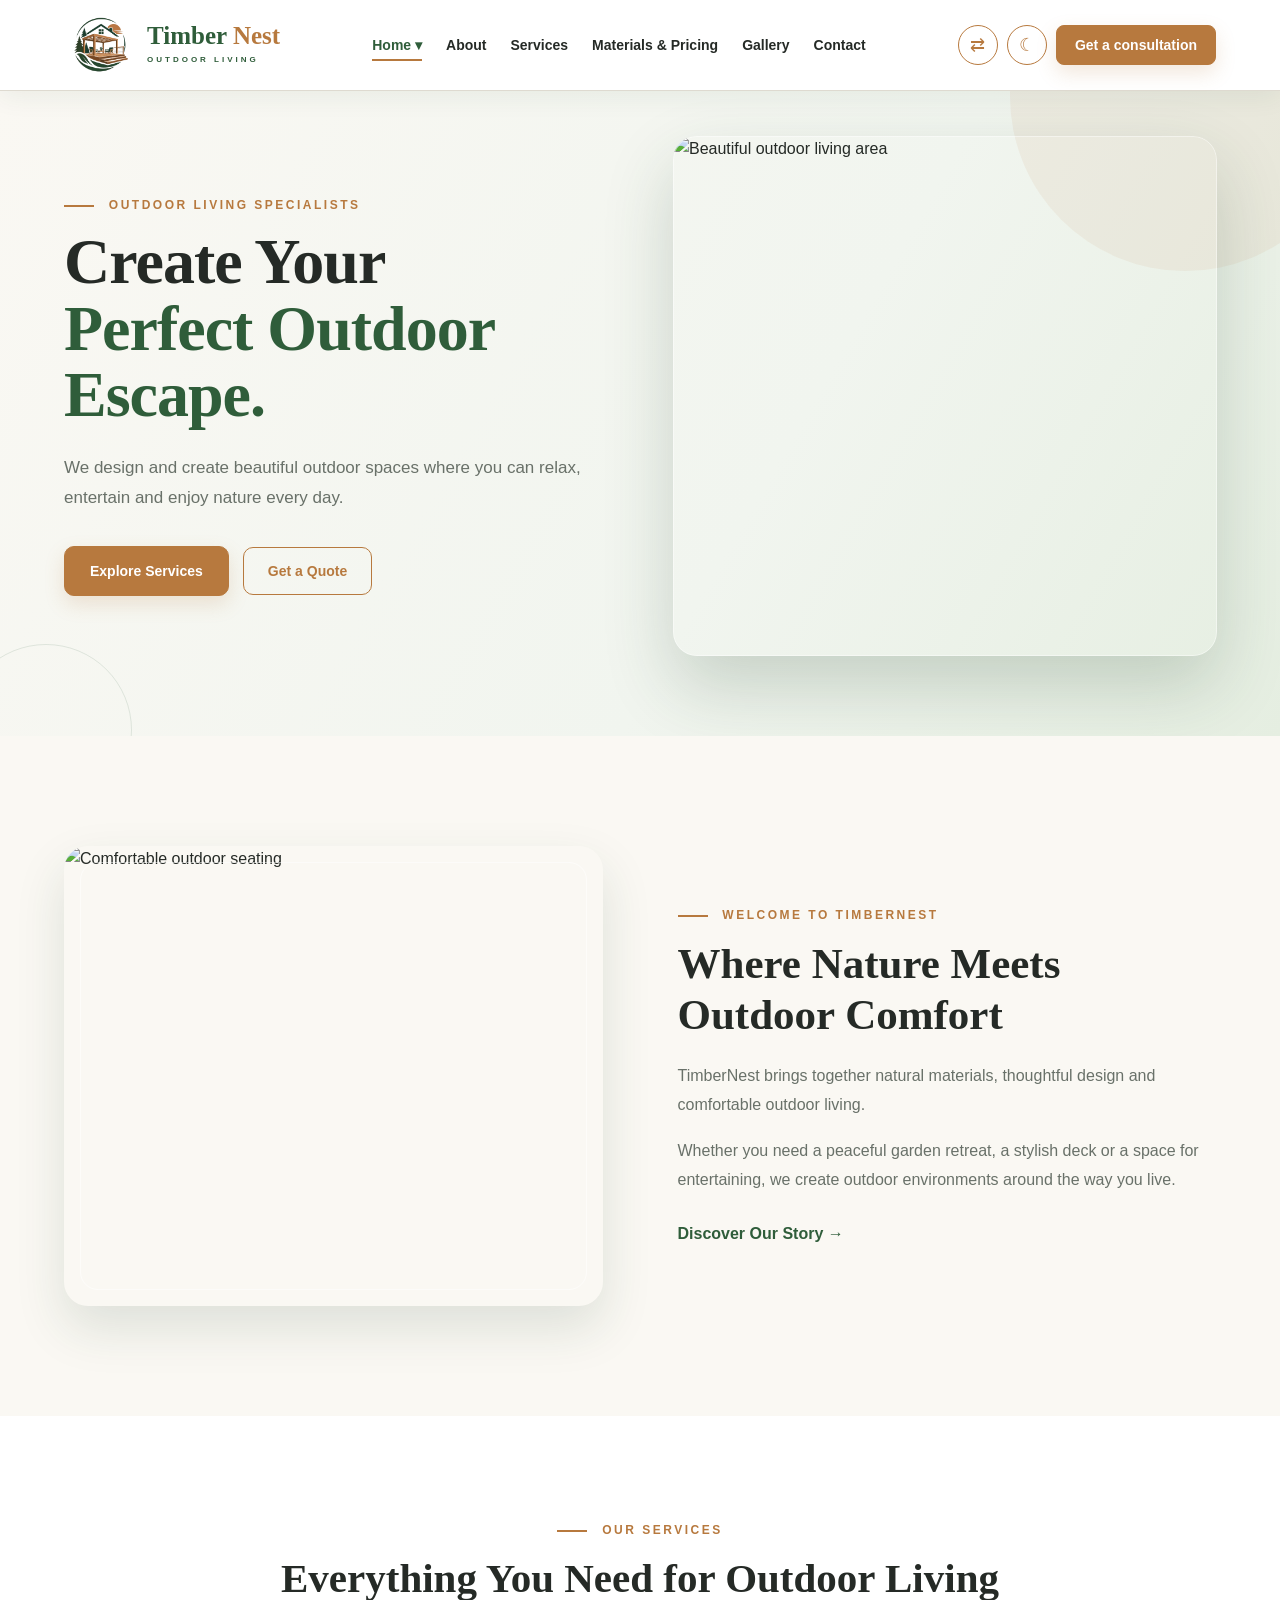
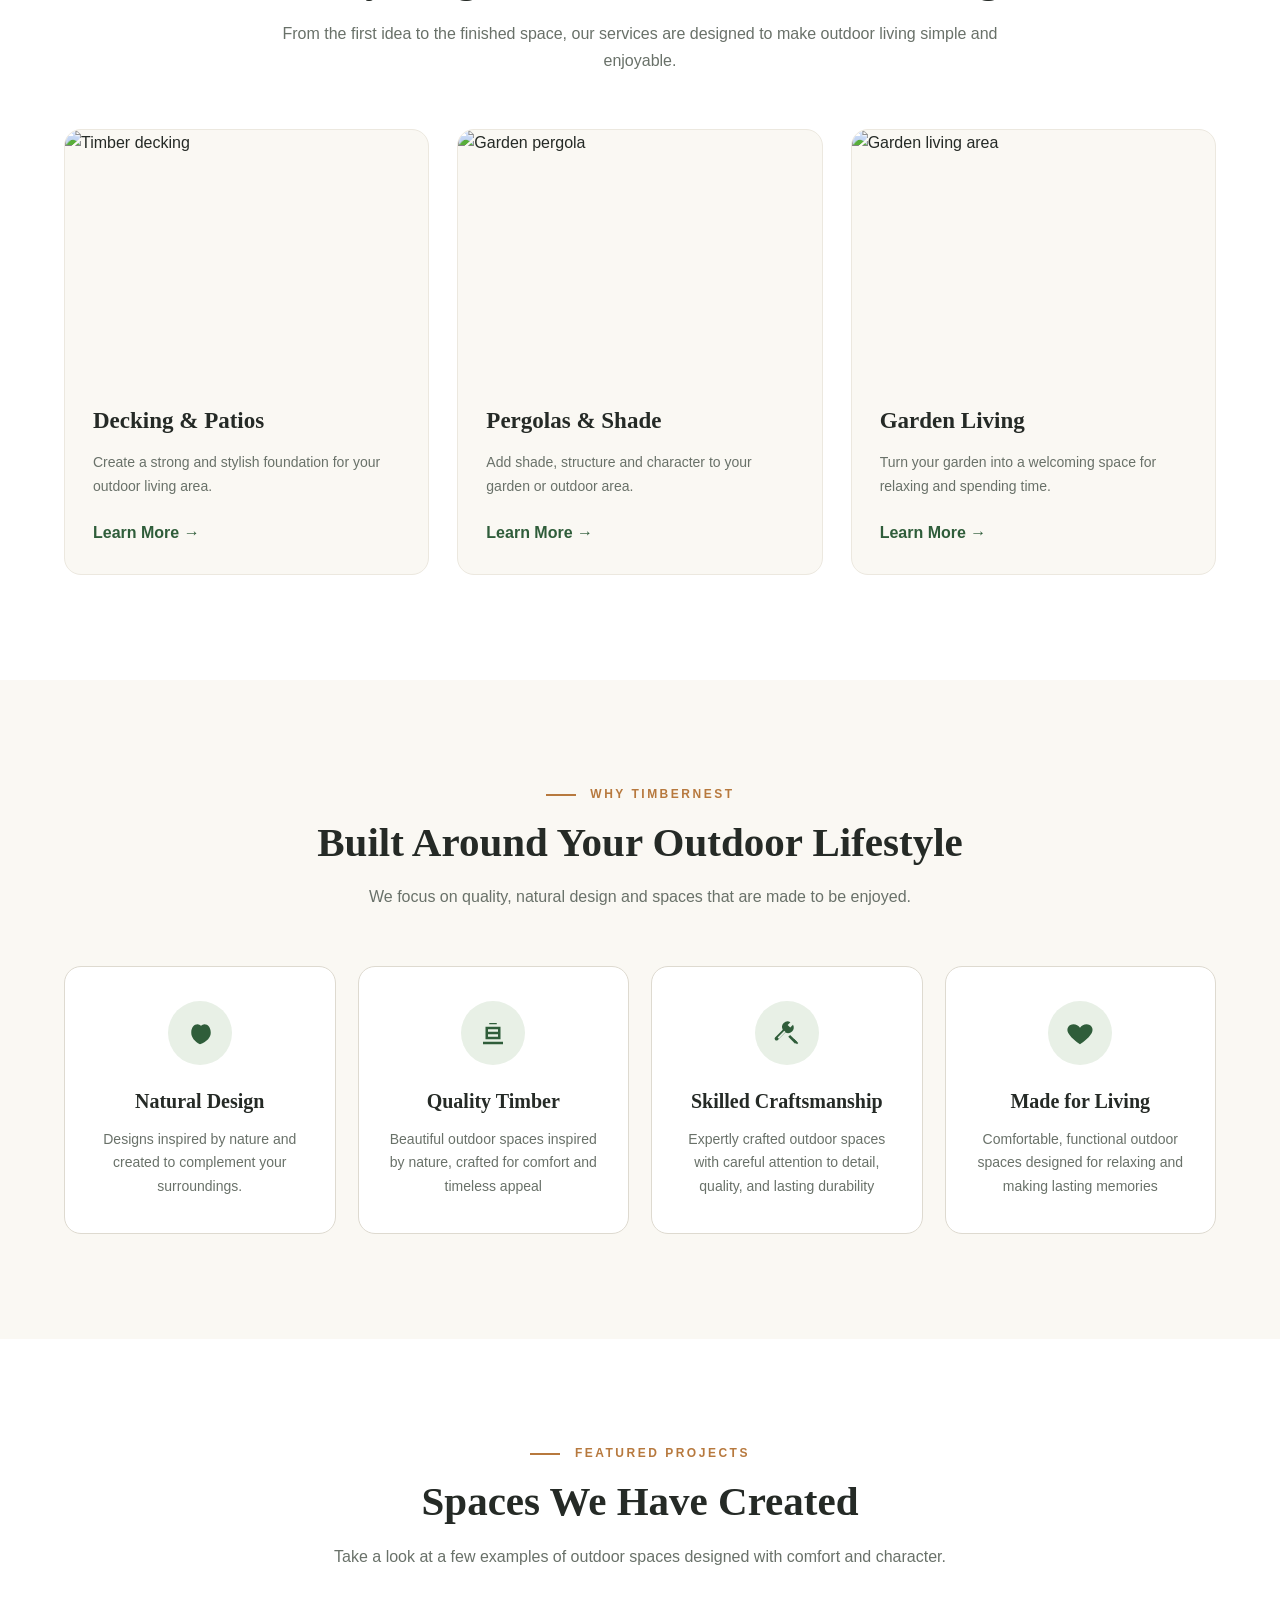
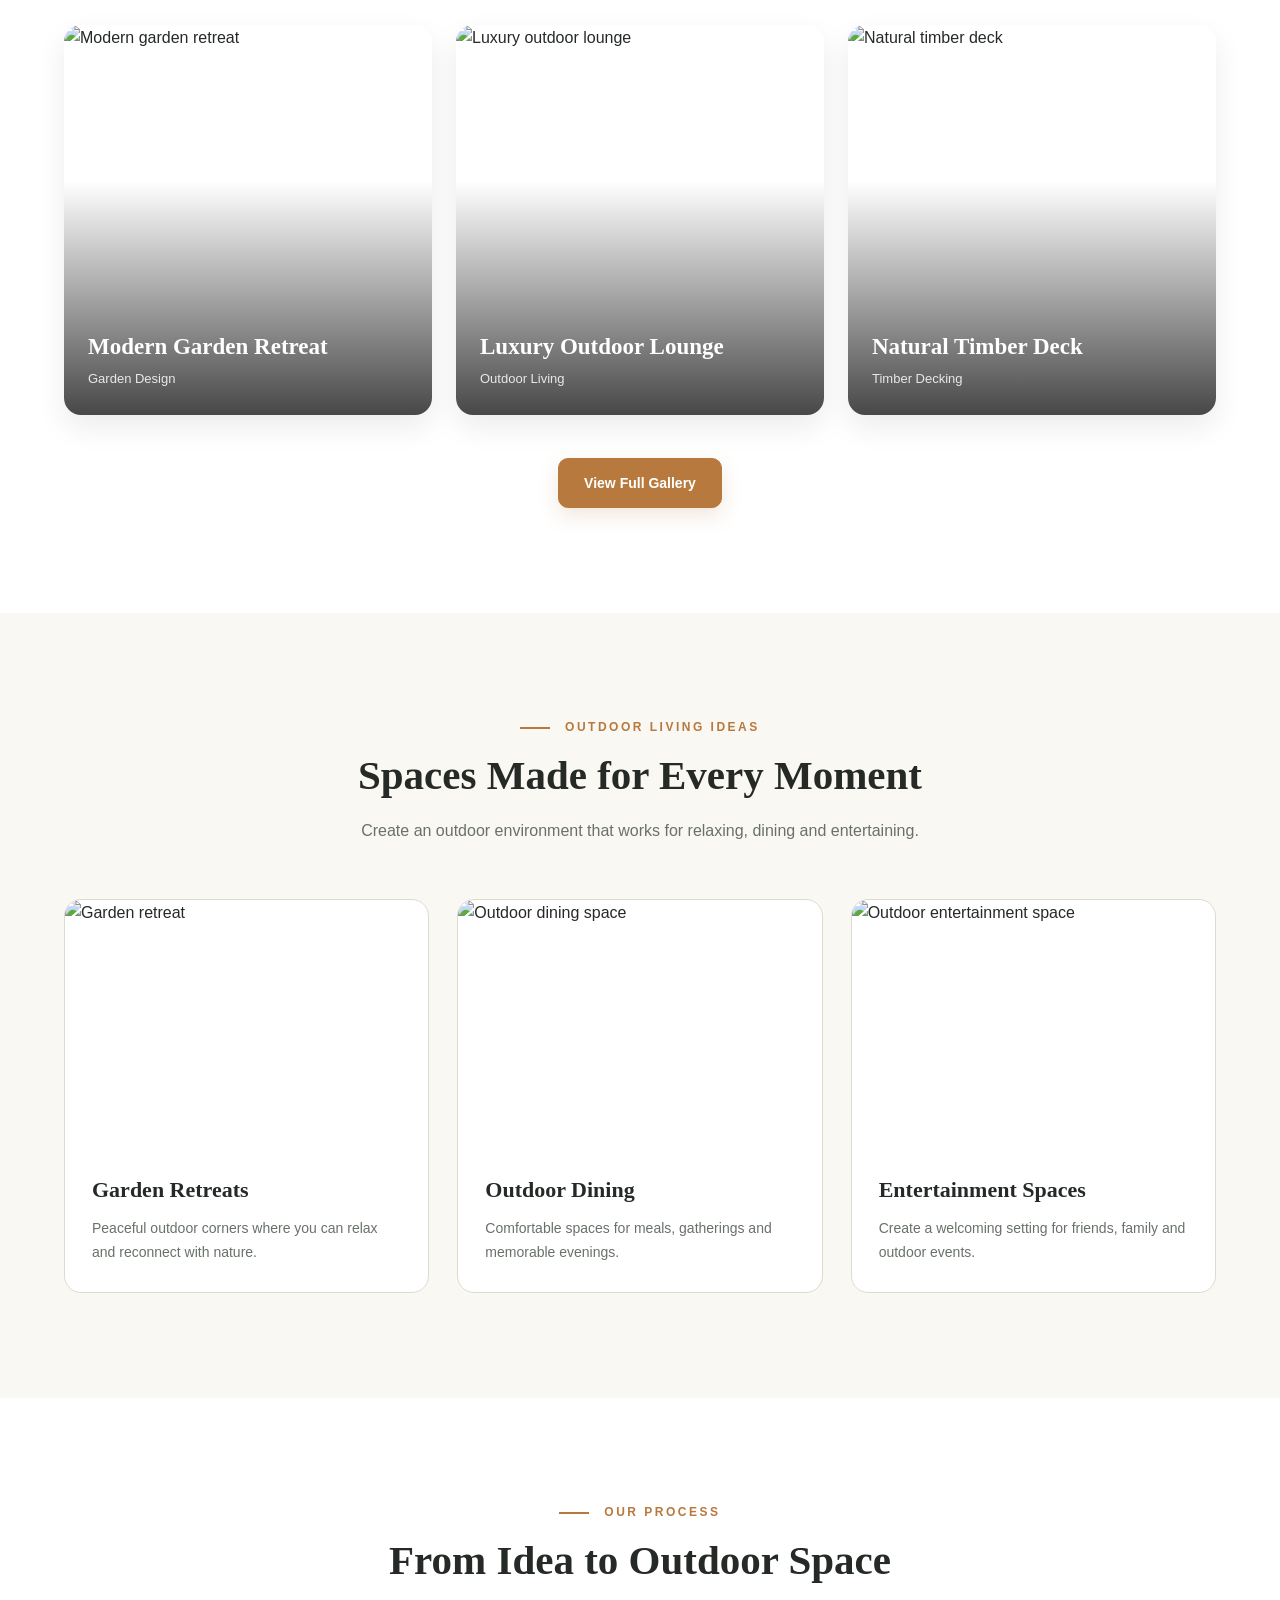
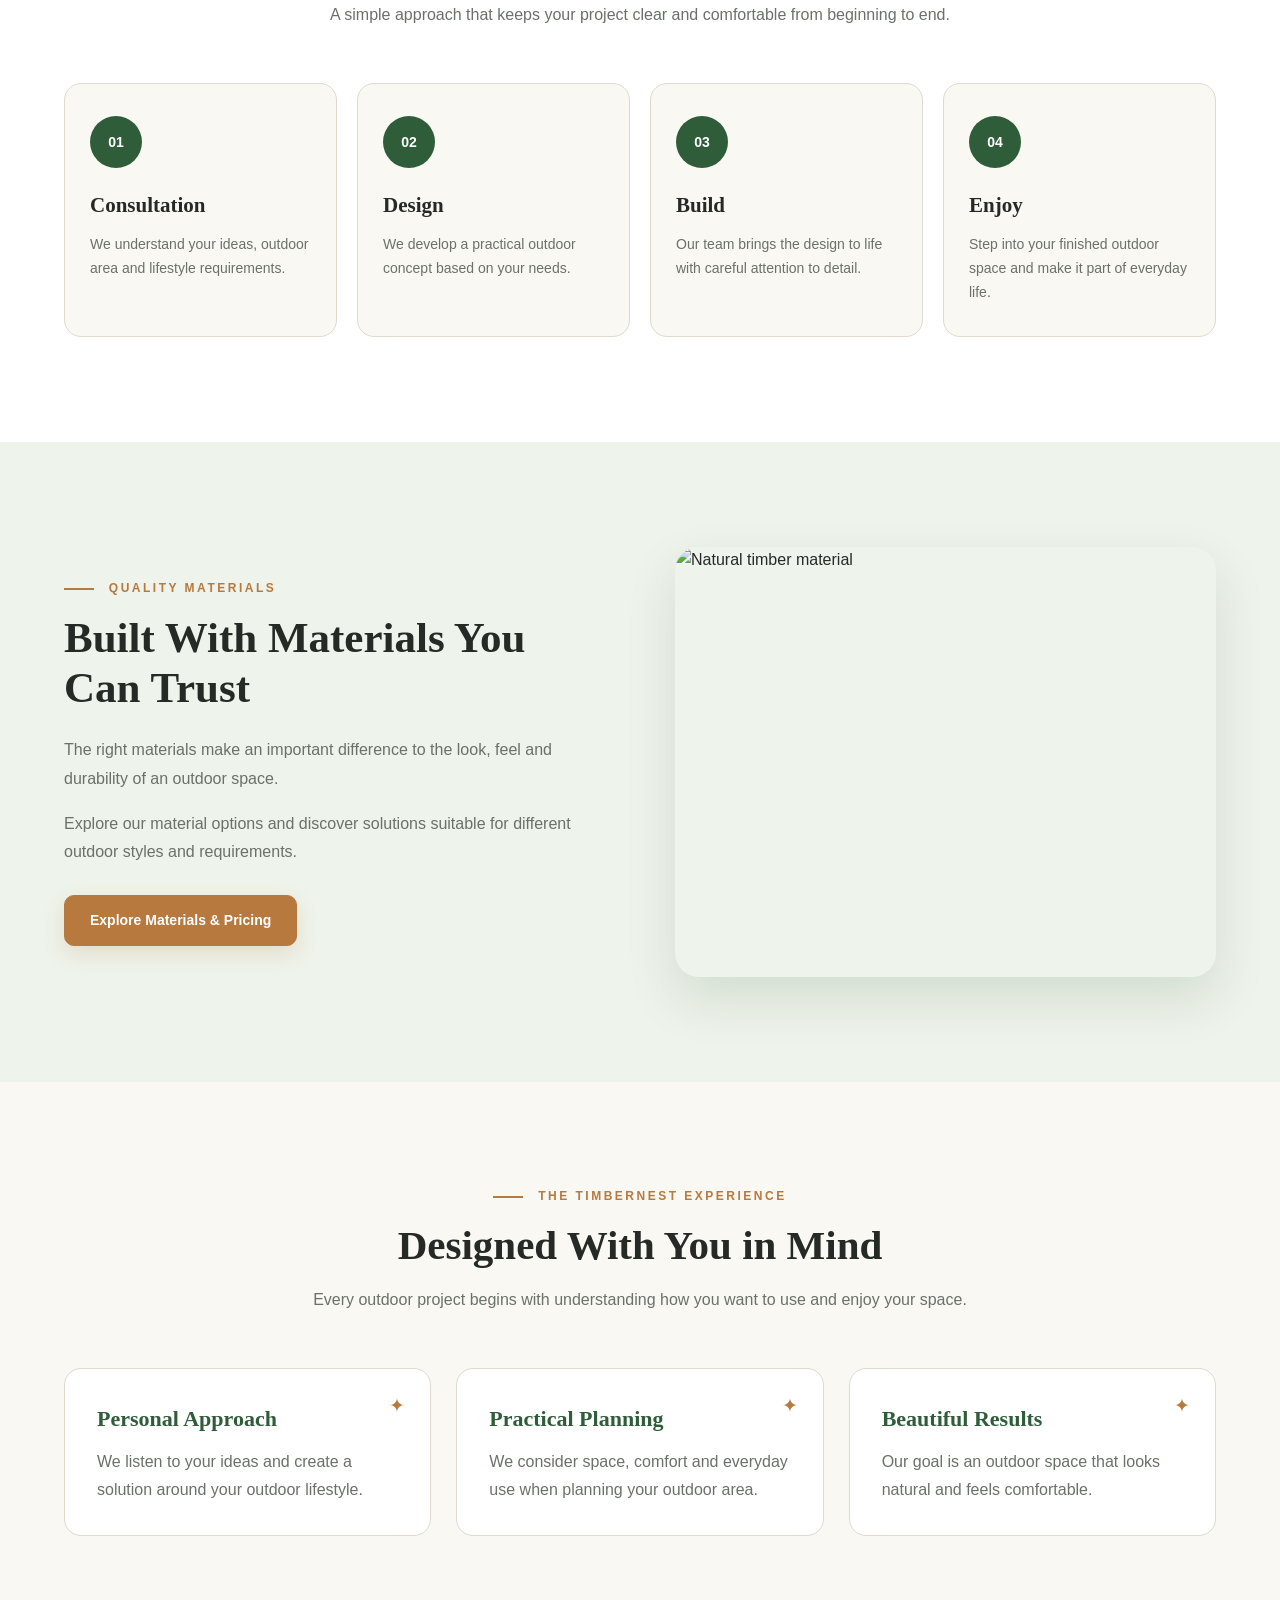
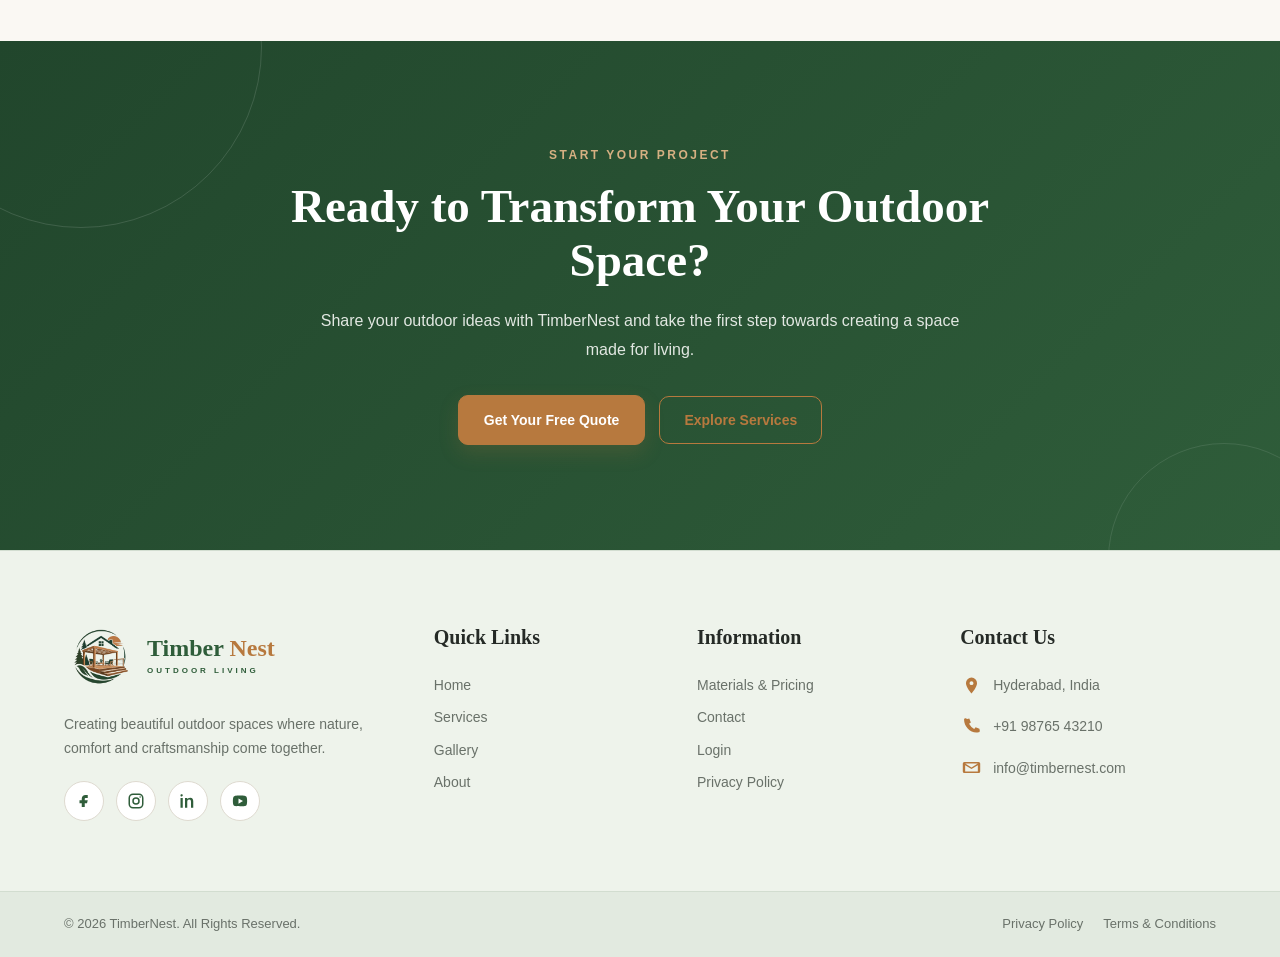
==== index.html @ f79764ed "Add files via upload" ====
<!DOCTYPE html>
<html lang="en">

<head>

    <meta charset="UTF-8">

    <meta name="viewport"
          content="width=device-width, initial-scale=1.0">

    <title>TimberNest | Outdoor Living</title>

    <link rel="stylesheet" href="style.css">

</head>


<body>

<header class="site-header">

    <div class="site-container header-container">


        <!-- LOGO -->

        <a href="index.html" class="brand">

            <img src="logo.png"
                 alt="TimberNest Logo">

            <div class="brand-text">

                <div class="brand-name">

                    <span class="timber">Timber</span>
                    <span class="nest">Nest</span>

                </div>

                <div class="brand-tagline">
                    OUTDOOR LIVING
                </div>

            </div>

        </a>


        <!-- NAVIGATION -->

        <nav class="main-nav">


            <!-- HOME DROPDOWN -->

            <div class="home-dropdown">

                <a href="index.html" class="active">
                    Home ▾
                </a>

                <div class="home-dropdown-menu">

                    <a href="index.html">
                        Home 1
                    </a>

                    <a href="home2.html">
                        Home 2
                    </a>

                </div>

            </div>


            <a href="About.html">
                About
            </a>

            <a href="services.html">
                Services
            </a>

            <a href="materials.html">
                Materials & Pricing
            </a>

            <a href="gallery.html">
                Gallery
            </a>

            <a href="contact.html">
                Contact
            </a>

        </nav>


        <!-- HEADER ACTIONS -->

        <div class="header-actions">

            <button id="rtlBtn"
                    class="rtl-btn"
                    type="button"
                    title="Toggle RTL">

                ⇄

            </button>


            <button id="themeBtn"
                    class="icon-btn"
                    type="button"
                    title="Toggle Dark Mode">

                ☾

            </button>


            <a href="consultation.html"
               class="consultation-btn">

                Get a consultation

            </a>

        </div>

    </div>

</header>



<!-- =====================================================
     SECTION 1
     HERO
===================================================== -->

<section class="hero" id="home">

    <div class="site-container hero-container">


        <div class="hero-content">

            <div class="hero-label">
                OUTDOOR LIVING SPECIALISTS
            </div>


            <h1>
                Create Your
                <span>Perfect Outdoor Escape.</span>
            </h1>


            <p>
                We design and create beautiful outdoor spaces
                where you can relax, entertain and enjoy
                nature every day.
            </p>


            <div class="hero-buttons">

                <a href="services.html"
                   class="cta-primary">

                    Explore Services

                </a>


                <a href="contact.html"
                   class="hero-outline-btn">

                    Get a Quote

                </a>

            </div>

        </div>


        <div class="hero-image">

            <img src="https://images.unsplash.com/photo-1600607687920-4e2a09cf159d?auto=format&fit=crop&w=1200&q=80"
                 alt="Beautiful outdoor living area">

        </div>

    </div>

</section>



<!-- =====================================================
     SECTION 2
     WELCOME
===================================================== -->

<section class="intro-section">

    <div class="site-container intro-container">


        <div class="intro-image">

            <img src="https://images.unsplash.com/photo-1600566753086-00f18fb6b3ea?auto=format&fit=crop&w=1000&q=80"
                 alt="Comfortable outdoor seating">

        </div>


        <div class="intro-content">

            <div class="section-label">
                WELCOME TO TIMBERNEST
            </div>


            <h2>
                Where Nature Meets
                Outdoor Comfort
            </h2>


            <p>
                TimberNest brings together natural materials,
                thoughtful design and comfortable outdoor
                living.
            </p>


            <p>
                Whether you need a peaceful garden retreat,
                a stylish deck or a space for entertaining,
                we create outdoor environments around the
                way you live.
            </p>


            <a href="about.html"
               class="text-link">

                Discover Our Story →

            </a>

        </div>

    </div>

</section>



<!-- =====================================================
     SECTION 3
     SERVICES
===================================================== -->

<section class="services-section">

    <div class="site-container">


        <div class="section-heading">

            <div class="section-label">
                OUR SERVICES
            </div>


            <h2>
                Everything You Need
                for Outdoor Living
            </h2>


            <p>
                From the first idea to the finished space,
                our services are designed to make outdoor
                living simple and enjoyable.
            </p>

        </div>


        <div class="services-grid">


            <!-- SERVICE 1 -->

            <div class="service-card">

                <img src="https://images.unsplash.com/photo-1600585154340-be6161a56a0c?auto=format&fit=crop&w=1000&q=80"
                     alt="Timber decking">

                <div class="service-card-content">

                    <h3>
                        Decking &amp; Patios
                    </h3>

                    <p>
                        Create a strong and stylish foundation
                        for your outdoor living area.
                    </p>

                    <a href="services.html"
                       class="text-link">

                        Learn More →

                    </a>

                </div>

            </div>


            <!-- SERVICE 2 -->

            <div class="service-card">

                <img src="https://images.unsplash.com/photo-1701422052265-64f0ac28dcd6?w=600&auto=format&fit=crop&q=60&ixlib=rb-4.1.0&ixid=M3wxMjA3fDB8MHxzZWFyY2h8MTJ8fG91dGRvb3IlMjBsaXZpbmd8ZW58MHx8MHx8fDA%3D"
                     alt="Garden pergola">

                <div class="service-card-content">

                    <h3>
                        Pergolas &amp; Shade
                    </h3>

                    <p>
                        Add shade, structure and character
                        to your garden or outdoor area.
                    </p>

                    <a href="services.html"
                       class="text-link">

                        Learn More →

                    </a>

                </div>

            </div>


            <!-- SERVICE 3 -->

            <div class="service-card">

                <img src="https://images.unsplash.com/photo-1601654253194-260e0b6984f9?w=600&auto=format&fit=crop&q=60&ixlib=rb-4.1.0&ixid=M3wxMjA3fDB8MHxzZWFyY2h8Mnx8Z2FyZGVuJTIwbGl2aW5nfGVufDB8fDB8fHww"
                     alt="Garden living area">

                <div class="service-card-content">

                    <h3>
                        Garden Living
                    </h3>

                    <p>
                        Turn your garden into a welcoming
                        space for relaxing and spending time.
                    </p>

                    <a href="services.html"
                       class="text-link">

                        Learn More →

                    </a>

                </div>

            </div>

        </div>

    </div>

</section>



<!-- =====================================================
     SECTION 4
     WHY CHOOSE TIMBERNEST
===================================================== -->

<section class="why-section">

    <div class="site-container">


        <div class="section-heading">

            <div class="section-label">
                WHY TIMBERNEST
            </div>


            <h2>
                Built Around Your
                Outdoor Lifestyle
            </h2>


            <p>
                We focus on quality, natural design and
                spaces that are made to be enjoyed.
            </p>

        </div>


        <div class="why-grid">


            <!-- WHY 1 -->

            <div class="why-card">

                <div class="why-icon">

                    <svg viewBox="0 0 24 24"
                         aria-hidden="true">

                        <path d="M12 21c-4.4-2.4-7-5.7-7-9.3C5 7.8 7.2 5 10.1 5c1 0 1.9.4 2.7 1.2C13.6 5.4 14.5 5 15.5 5 18.4 5 20.6 7.8 20.6 11.7 20.6 15.3 17.9 18.6 12 21z"></path>

                    </svg>

                </div>


                <h3>
                    Natural Design
                </h3>


                <p>
                    Designs inspired by nature and created
                    to complement your surroundings.
                </p>

            </div>



            <!-- WHY 2 -->

            <div class="why-card">

                <div class="why-icon">

                    <svg viewBox="0 0 24 24"
                         aria-hidden="true">

                        <path d="M4 19h16v2H4v-2zm2-2h12V7H6v10zm2-8h8v2H8V9zm0 4h8v2H8v-2zM9 4h6v1H9V4z"></path>

                    </svg>

                </div>


                <h3>
                    Quality Timber
                </h3>


                <p>
                    Beautiful outdoor spaces inspired by nature, crafted for comfort and timeless appeal
                </p>

            </div>



            <!-- WHY 3 -->

            <div class="why-card">

                <div class="why-icon">
    <svg viewBox="0 0 24 24" aria-hidden="true">
        <path d="M14.7 3.3a4.5 4.5 0 0 0-6.1 6.1l-6.2 6.2a1.5 1.5 0 0 0 2.1 2.1l6.2-6.2a4.5 4.5 0 0 0 6.1-6.1l-2.2 2.2-2.1-2.1 2.2-2.2ZM5.5 16.5l-1-1 5.3-5.3 1 1-5.3 5.3Z"/>
        <path d="M14.5 13.5 20 19l-1.5 1.5-5.5-5.5 1.5-1.5Z"/>
        <path d="M17.5 16.5 21 20l-1 1-3.5-3.5 1-1Z"/>
    </svg>
</div>


                <h3>
                    Skilled Craftsmanship
                </h3>


                <p>
                    Expertly crafted outdoor spaces with careful attention to detail, quality, and lasting durability
                </p>

            </div>



            <!-- WHY 4 -->

            <div class="why-card">

                <div class="why-icon">

                    <svg viewBox="0 0 24 24"
                         aria-hidden="true">

                        <path d="M12 21s-7-4.5-9.4-9C.7 8.4 3.1 5 6.8 5c2.1 0 4 1.1 5.2 2.8C13.2 6.1 15.1 5 17.2 5c3.7 0 6.1 3.4 4.2 7-2.4 4.5-9.4 9-9.4 9z"></path>

                    </svg>

                </div>


                <h3>
                    Made for Living
                </h3>


                <p>
Comfortable, functional outdoor spaces designed for relaxing and making lasting memories
                </p>

            </div>

        </div>

    </div>

</section>



<!-- =====================================================
     SECTION 5
     FEATURED PROJECTS
===================================================== -->

<section class="projects-section">

    <div class="site-container">


        <div class="section-heading">

            <div class="section-label">
                FEATURED PROJECTS
            </div>


            <h2>
                Spaces We Have Created
            </h2>


            <p>
                Take a look at a few examples of outdoor
                spaces designed with comfort and character.
            </p>

        </div>


        <div class="projects-grid">


            <!-- PROJECT 1 -->

            <div class="project-card">

                <img src="https://images.unsplash.com/photo-1600210492486-724fe5c67fb0?auto=format&fit=crop&w=1000&q=80"
                     alt="Modern garden retreat">

                <div class="project-overlay">

                    <h3>
                        Modern Garden Retreat
                    </h3>

                    <p>
                        Garden Design
                    </p>

                </div>

            </div>


            <!-- PROJECT 2 -->

            <div class="project-card">

                <img src="https://images.unsplash.com/photo-1600566753190-17f0baa2a6c3?auto=format&fit=crop&w=1000&q=80"
                     alt="Luxury outdoor lounge">

                <div class="project-overlay">

                    <h3>
                        Luxury Outdoor Lounge
                    </h3>

                    <p>
                        Outdoor Living
                    </p>

                </div>

            </div>


            <!-- PROJECT 3 -->

            <div class="project-card">

                <img src="https://images.unsplash.com/photo-1575517112370-130b9e327b22?w=600&auto=format&fit=crop&q=60&ixlib=rb-4.1.0&ixid=M3wxMjA3fDB8MHxzZWFyY2h8M3x8bmF0dXJhbCUyMHRpbWJlciUyMGRlY2t8ZW58MHx8MHx8fDA%3D"
                     alt="Natural timber deck">

                <div class="project-overlay">

                    <h3>
                        Natural Timber Deck
                    </h3>

                    <p>
                        Timber Decking
                    </p>

                </div>

            </div>

        </div>


        <div class="center-button">

            <a href="gallery.html"
               class="cta-primary">

                View Full Gallery

            </a>

        </div>

    </div>

</section>



<!-- =====================================================
     SECTION 6
     OUTDOOR LIVING IDEAS
===================================================== -->

<section class="solutions-section">

    <div class="site-container">


        <div class="section-heading">

            <div class="section-label">
                OUTDOOR LIVING IDEAS
            </div>


            <h2>
                Spaces Made for Every Moment
            </h2>


            <p>
                Create an outdoor environment that works
                for relaxing, dining and entertaining.
            </p>

        </div>


        <div class="solutions-grid">


            <!-- IDEA 1 -->

            <div class="solution-card">

                <img src="https://images.unsplash.com/photo-1624018171446-c4f0b942cf87?w=600&auto=format&fit=crop&q=60&ixlib=rb-4.1.0&ixid=M3wxMjA3fDB8MHxzZWFyY2h8MTF8fGdhcmRlbiUyMHJldHJlYXR8ZW58MHx8MHx8fDA%3D"
                     alt="Garden retreat">

                <div class="solution-content">

                    <h3>
                        Garden Retreats
                    </h3>

                    <p>
                        Peaceful outdoor corners where you
                        can relax and reconnect with nature.
                    </p>

                </div>

            </div>


            <!-- IDEA 2 -->

            <div class="solution-card">

                <img src="https://images.unsplash.com/photo-1524758631624-e2822e304c36?auto=format&fit=crop&w=1000&q=80"
                     alt="Outdoor dining space">

                <div class="solution-content">

                    <h3>
                        Outdoor Dining
                    </h3>

                    <p>
                        Comfortable spaces for meals,
                        gatherings and memorable evenings.
                    </p>

                </div>

            </div>


            <!-- IDEA 3 -->

            <div class="solution-card">

                <img src="https://images.unsplash.com/photo-1600607687939-ce8a6c25118c?auto=format&fit=crop&w=1000&q=80"
            alt="Outdoor entertainment space">
                    

                <div class="solution-content">

                    <h3>
                        Entertainment Spaces
                    </h3>

                    <p>
                        Create a welcoming setting for
                        friends, family and outdoor events.
                    </p>

                </div>

            </div>

        </div>

    </div>

</section>



<!-- =====================================================
     SECTION 7
     OUR PROCESS
===================================================== -->

<section class="process-section">

    <div class="site-container">


        <div class="section-heading">

            <div class="section-label">
                OUR PROCESS
            </div>


            <h2>
                From Idea to Outdoor Space
            </h2>


            <p>
                A simple approach that keeps your project
                clear and comfortable from beginning to end.
            </p>

        </div>


        <div class="process-grid">


            <div class="process-card">

                <div class="process-number">
                    01
                </div>

                <h3>
                    Consultation
                </h3>

                <p>
                    We understand your ideas, outdoor area
                    and lifestyle requirements.
                </p>

            </div>


            <div class="process-card">

                <div class="process-number">
                    02
                </div>

                <h3>
                    Design
                </h3>

                <p>
                    We develop a practical outdoor concept
                    based on your needs.
                </p>

            </div>


            <div class="process-card">

                <div class="process-number">
                    03
                </div>

                <h3>
                    Build
                </h3>

                <p>
                    Our team brings the design to life with
                    careful attention to detail.
                </p>

            </div>


            <div class="process-card">

                <div class="process-number">
                    04
                </div>

                <h3>
                    Enjoy
                </h3>

                <p>
                    Step into your finished outdoor space
                    and make it part of everyday life.
                </p>

            </div>

        </div>

    </div>

</section>



<!-- =====================================================
     SECTION 8
     QUALITY MATERIALS
===================================================== -->

<section class="materials-section">

    <div class="site-container materials-container">


        <div class="materials-content">

            <div class="section-label">
                QUALITY MATERIALS
            </div>


            <h2>
                Built With Materials
                You Can Trust
            </h2>


            <p>
                The right materials make an important
                difference to the look, feel and durability
                of an outdoor space.
            </p>


            <p>
                Explore our material options and discover
                solutions suitable for different outdoor
                styles and requirements.
            </p>


            <a href="materials.html"
               class="cta-primary">

                Explore Materials &amp; Pricing

            </a>

        </div>


        <div class="materials-image">

            <img src="https://images.unsplash.com/photo-1544986581-efac024faf62?auto=format&fit=crop&w=1000&q=80"
                 alt="Natural timber material">

        </div>

    </div>

</section>



<!-- =====================================================
     SECTION 9
     CUSTOMER EXPERIENCE
===================================================== -->

<section class="experience-section">

    <div class="site-container">


        <div class="section-heading">

            <div class="section-label">
                THE TIMBERNEST EXPERIENCE
            </div>


            <h2>
                Designed With You in Mind
            </h2>


            <p>
                Every outdoor project begins with understanding
                how you want to use and enjoy your space.
            </p>

        </div>


        <div class="experience-grid">


            <div class="experience-card">

                <h3>
                    Personal Approach
                </h3>

                <p>
                    We listen to your ideas and create a
                    solution around your outdoor lifestyle.
                </p>

            </div>


            <div class="experience-card">

                <h3>
                    Practical Planning
                </h3>

                <p>
                    We consider space, comfort and everyday
                    use when planning your outdoor area.
                </p>

            </div>


            <div class="experience-card">

                <h3>
                    Beautiful Results
                </h3>

                <p>
                    Our goal is an outdoor space that looks
                    natural and feels comfortable.
                </p>

            </div>

        </div>

    </div>

</section>



<!-- =====================================================
     SECTION 10
     FINAL CTA
===================================================== -->

<section class="final-cta">

    <div class="final-cta-container">

        <div class="final-cta-content">

            <div class="cta-label">
                START YOUR PROJECT
            </div>


            <h2>
                Ready to Transform Your
                Outdoor Space?
            </h2>


            <p>
                Share your outdoor ideas with TimberNest
                and take the first step towards creating
                a space made for living.
            </p>


            <div class="cta-buttons">

                <a href="contact.html"
                   class="cta-primary">

                    Get Your Free Quote

                </a>


                <a href="services.html"
                   class="cta-secondary">

                    Explore Services

                </a>

            </div>

        </div>

    </div>

</section>



<!-- =====================================================
     FOOTER
===================================================== -->

<footer class="site-footer">

    <div class="site-container footer-container">


        <!-- FOOTER BRAND -->

        <div class="footer-brand">

            <a href="index.html"
               class="footer-logo">

                <img src="logo.png"
                     alt="TimberNest Logo">


                <div class="footer-logo-text">

                    <div class="footer-brand-name">

                        <span class="timber">
                            Timber
                        </span>

                        <span class="nest">
                            Nest
                        </span>

                    </div>


                    <div class="footer-tagline">
                        OUTDOOR LIVING
                    </div>

                </div>

            </a>


            <p class="footer-description">

                Creating beautiful outdoor spaces where
                nature, comfort and craftsmanship come together.

            </p>


            <!-- SOCIAL ICONS -->

            <div class="social-links">


                <!-- FACEBOOK -->

                <a href="#"
                   class="social-icon"
                   title="Facebook"
                   aria-label="Facebook">

                    <svg viewBox="0 0 24 24"
                         aria-hidden="true">

                        <path d="M14 8h3V4h-3c-3 0-5 2-5 5v2H6v4h3v5h4v-5h3l1-4h-4V9c0-.7.3-1 1-1z"></path>

                    </svg>

                </a>


                <!-- INSTAGRAM -->

                <a href="#"
                   class="social-icon"
                   title="Instagram"
                   aria-label="Instagram">

                   <svg viewBox="0 0 24 24" aria-hidden="true">
    <rect x="3" y="3" width="18" height="18" rx="5"
          fill="none"
          stroke="currentColor"
          stroke-width="2"></rect>

    <circle cx="12" cy="12" r="4"
            fill="none"
            stroke="currentColor"
            stroke-width="2"></circle>

    <circle cx="17.5" cy="6.5" r="1"
            fill="currentColor"></circle>
</svg>

                </a>


                <!-- LINKEDIN -->

                <a href="#"
                   class="social-icon"
                   title="LinkedIn"
                   aria-label="LinkedIn">

                    <svg viewBox="0 0 24 24"
                         aria-hidden="true">

                        <path d="M5 8H2V21H5V8zM3.5 3C2.4 3 2 3.8 2 4.6S2.4 6 3.5 6 5 5.2 5 4.4 4.6 3 3.5 3zM8 8h3v1.8h.1C11.5 8.7 12.7 7.5 15 7.5c3 0 4 2 4 5.2V21h-3v-7.3c0-1.7 0-3.8-2.3-3.8-2.3 0-2.7 1.8-2.7 3.7V21H8V8z"></path>

                    </svg>

                </a>


                <!-- YOUTUBE -->

                <a href="#"
                   class="social-icon"
                   title="YouTube"
                   aria-label="YouTube">

                    <svg viewBox="0 0 24 24"
                         aria-hidden="true">

                        <path d="M21 7.2a2.8 2.8 0 0 0-2-2C17.3 4.7 12 4.7 12 4.7s-5.3 0-7 .5a2.8 2.8 0 0 0-2 2C2.5 8.9 2.5 12 2.5 12s0 3.1.5 4.8a2.8 2.8 0 0 0 2 2c1.7.5 7 .5 7 .5s5.3 0 7-.5a2.8 2.8 0 0 0 2-2c.5-1.7.5-4.8.5-4.8s0-3.1-.5-4.8zM10 15.5v-7l6 3.5-6 3.5z"></path>

                    </svg>

                </a>

            </div>

        </div>



        <!-- QUICK LINKS -->

        <div class="footer-column">

            <h3>
                Quick Links
            </h3>


            <a href="index.html">
                Home
            </a>

            <a href="services.html">
                Services
            </a>

            <a href="gallery.html">
                Gallery
            </a>

            <a href="about.html">
                About
            </a>

        </div>



        <!-- INFORMATION -->

        <div class="footer-column">

            <h3>
                Information
            </h3>


            <a href="materials.html">
                Materials &amp; Pricing
            </a>

            <a href="contact.html">
                Contact
            </a>

            <a href="login.html">
                Login
            </a>

            <a href="#">
                Privacy Policy
            </a>

        </div>



        <!-- CONTACT -->

        <div class="footer-contact">

            <h3>
                Contact Us
            </h3>


            <!-- LOCATION -->

            <div class="contact-item">

                <span class="contact-icon">

                    <svg viewBox="0 0 24 24"
                         aria-hidden="true">

                        <path d="M12 2a7 7 0 0 0-7 7c0 5.2 7 13 7 13s7-7.8 7-13a7 7 0 0 0-7-7zm0 9.5a2.5 2.5 0 1 1 0-5 2.5 2.5 0 0 1 0 5z"></path>

                    </svg>

                </span>

                <span>
                    Hyderabad, India
                </span>

            </div>


            <!-- PHONE -->

            <div class="contact-item">

                <span class="contact-icon">

                    <svg viewBox="0 0 24 24"
                         aria-hidden="true">

                        <path d="M6.6 2.5L9.2 2l2 4.8-2.3 1.8a15.8 15.8 0 0 0 6.5 6.5l1.8-2.3 4.8 2 .5 2.6c.2 1-.6 2-1.6 2C11.5 21.4 2.6 12.5 2.6 3.1c0-1 .9-1.8 2-1.6l2 .9z"></path>

                    </svg>

                </span>

                <span>
                    +91 98765 43210
                </span>

            </div>


            <!-- EMAIL -->

            <div class="contact-item">

                <span class="contact-icon">

                    <svg viewBox="0 0 24 24"
                         aria-hidden="true">

                        <path d="M3 5h18a2 2 0 0 1 2 2v10a2 2 0 0 1-2 2H3a2 2 0 0 1-2-2V7a2 2 0 0 1 2-2zm9 7l8-5H4l8 5zm0 2L4 9v8h16V9l-8 5z"></path>

                    </svg>

                </span>

                <span>
                    info@timbernest.com
                </span>

            </div>

        </div>

    </div>



    <!-- FOOTER BOTTOM -->

    <div class="footer-bottom">

        <div class="site-container footer-bottom-container">

            <p>
                © 2026 TimberNest. All Rights Reserved.
            </p>


            <div class="footer-bottom-links">

                <a href="#">
                    Privacy Policy
                </a>

                <a href="#">
                    Terms &amp; Conditions
                </a>

            </div>

        </div>

    </div>

</footer>



<!-- =====================================================
     JAVASCRIPT
     DARK MODE + RTL
===================================================== -->

<script>


    /* =================================================
       DARK MODE
    ================================================= */

    const themeBtn =
        document.getElementById("themeBtn");


    themeBtn.addEventListener("click", function () {


        document.body.classList.toggle("dark-mode");


        if (
            document.body.classList.contains("dark-mode")
        ) {

            themeBtn.textContent = "☀";

        } else {

            themeBtn.textContent = "☾";

        }

    });



    /* =================================================
       RTL
    ================================================= */

    const rtlBtn =
        document.getElementById("rtlBtn");


    rtlBtn.addEventListener("click", function () {


        const currentDirection =
            document.documentElement.getAttribute("dir");


        if (currentDirection === "rtl") {

            document.documentElement.setAttribute(
                "dir",
                "ltr"
            );

        } else {

            document.documentElement.setAttribute(
                "dir",
                "rtl"
            );

        }

    });

</script>


</body>

</html>
---- style.css ----
/* =========================================================
   TIMBERNEST | OUTDOOR LIVING
   COMPLETE WEBSITE CSS
========================================================= */

:root {
    --primary: #2F5D3A;
    --primary-dark: #21462C;
    --primary-light: #E8F0E6;

    --secondary: #B7793E;
    --secondary-dark: #945D2D;
    --secondary-light: #F3E5D7;

    --white: #FFFFFF;

    --background: #FAF8F3;
    --surface: #FFFFFF;
    --surface-soft: #F2F5EF;

    --text: #252A26;
    --muted: #697169;

    --border: #DEDAD0;
    --soft-border: #ECE8DF;

    --footer: #EEF3EB;
    --footer-bottom: #E2EAE0;
    --footer-border: #D2DDD0;

    --dark-background: #111711;
    --dark-surface: #243026;
    --dark-card: #202920;
    --dark-border: #354036;

    --dark-text: #F5F3ED;
    --dark-muted: #B8C0B8;

    --dark-footer: #243026;
    --dark-footer-bottom: #182019;

    --container-width: 1200px;
    --header-height: 90px;

    --small-radius: 10px;
    --medium-radius: 17px;
    --large-radius: 24px;

    --transition: 0.3s ease;
}


/* =========================================================
   RESET
========================================================= */

* {
    margin: 0;
    padding: 0;
    box-sizing: border-box;
}

html {
    scroll-behavior: smooth;
}

body {
    font-family: Arial, sans-serif;
    background: var(--background);
    color: var(--text);
    line-height: 1.6;
    overflow-x: hidden;
    transition: background 0.4s ease, color 0.4s ease;
}

img {
    max-width: 100%;
    display: block;
}

a {
    text-decoration: none;
    color: inherit;
}

button {
    font-family: inherit;
}


/* =========================================================
   CONTAINER
========================================================= */

.site-container {
    width: 90%;
    max-width: var(--container-width);
    margin: 0 auto;
}


/* =========================================================
   HEADER
========================================================= */

.site-header {
    position: sticky;
    top: 0;
    z-index: 1000;

    background: rgba(255, 255, 255, 0.96);

    border-bottom: 1px solid var(--border);

    box-shadow: 0 5px 25px rgba(33, 70, 44, 0.07);

    backdrop-filter: blur(12px);

    transition:
        background 0.4s ease,
        border-color 0.4s ease,
        box-shadow 0.4s ease;
}

.header-container {
    min-height: var(--header-height);

    display: flex;
    align-items: center;
    justify-content: space-between;

    gap: 25px;
}


/* =========================================================
   BRAND
========================================================= */

.brand {
    display: flex;
    align-items: center;
    gap: 11px;
    flex-shrink: 0;
}

.brand > img {
    width: 72px;
    height: 72px;
    object-fit: contain;

    transition: transform 0.4s ease;
}

.brand:hover > img {
    transform: scale(1.07) rotate(-3deg);
}

.brand-text {
    display: flex;
    flex-direction: column;
}

.brand-name {
    font-family: Georgia, serif;
    font-size: 25px;
    font-weight: bold;
    line-height: 1.05;
}


/* =========================================================
   LOGO COLORS
========================================================= */

.brand-name .timber,
.footer-brand-name .timber {
    color: #2F5D3A;
}

.brand-name .nest,
.footer-brand-name .nest {
    color: #B7793E;
}


/* =========================================================
   TAGLINES
   LIGHT MODE = GREEN
========================================================= */

.brand-tagline,
.footer-tagline {
    margin-top: 4px;

    color: #2F5D3A;

    font-size: 8px;

    letter-spacing: 3px;

    font-weight: bold;
}


/* =========================================================
   NAVIGATION
========================================================= */

.main-nav {
    display: flex;
    align-items: center;
    justify-content: center;

    gap: 24px;

    flex: 1;
}

.main-nav a {
    position: relative;

    padding: 8px 0;

    color: var(--text);

    font-size: 14px;
    font-weight: 600;

    transition: color 0.3s ease;
}

.main-nav a::after {
    content: "";

    position: absolute;

    left: 50%;
    right: 50%;

    bottom: 0;

    height: 2px;

    background: var(--secondary);

    transition:
        left 0.3s ease,
        right 0.3s ease;
}

.main-nav a:hover {
    color: var(--primary);
}

.main-nav a:hover::after,
.main-nav a.active::after {
    left: 0;
    right: 0;
}

.main-nav a.active {
    color: var(--primary);
}


/* =========================================================
   HOME DROPDOWN
========================================================= */

.home-dropdown {
    position: relative;
}

.home-dropdown-menu {
    position: absolute;

    top: calc(100% + 12px);
    left: 0;

    min-width: 170px;

    padding: 9px;

    background: var(--surface);

    border: 1px solid var(--border);

    border-radius: var(--small-radius);

    box-shadow: 0 20px 45px rgba(0, 0, 0, 0.13);

    opacity: 0;
    visibility: hidden;

    transform: translateY(12px);

    transition:
        opacity 0.3s ease,
        visibility 0.3s ease,
        transform 0.3s ease;
}

.home-dropdown:hover .home-dropdown-menu {
    opacity: 1;
    visibility: visible;
    transform: translateY(0);
}

.home-dropdown-menu a {
    display: block;

    padding: 10px 13px;

    border-radius: 7px;

    font-size: 13px;
}

.home-dropdown-menu a::after {
    display: none;
}

.home-dropdown-menu a:hover {
    background: var(--primary-light);
    color: var(--primary);
}


/* =========================================================
   HEADER ACTIONS
========================================================= */

.header-actions {
    display: flex;
    align-items: center;
    gap: 9px;
    flex-shrink: 0;
}


/* =========================================================
   RTL + THEME BUTTONS
========================================================= */

.rtl-btn,
.icon-btn {
    width: 40px;
    height: 40px;

    min-width: 40px;
    min-height: 40px;

    padding: 0;

    border-radius: 50%;

    border: 1px solid #B7793E;

    background: var(--surface);

    color: #B7793E;

    display: inline-flex;

    align-items: center;
    justify-content: center;

    font-size: 18px;

    cursor: pointer;

    transition:
        background 0.3s ease,
        color 0.3s ease,
        border-color 0.3s ease,
        transform 0.3s ease,
        box-shadow 0.3s ease;
}

.rtl-btn:hover,
.icon-btn:hover {
    background: #B7793E;

    color: #FFFFFF;

    border-color: #B7793E;

    transform: translateY(-3px) rotate(4deg);

    box-shadow: 0 9px 20px rgba(183, 121, 62, 0.22);
}


/* =========================================================
   GET A CONSULTATION
   SAME EFFECT AS EXPLORE SERVICES
========================================================= */

.consultation-btn {
    position: relative;

    overflow: hidden;

    min-width: 150px;
    height: 40px;

    padding: 0 18px;

    display: inline-flex;

    align-items: center;
    justify-content: center;

    background: #B7793E;

    color: #FFFFFF;

    border: 1px solid #B7793E;

    border-radius: 8px;

    text-decoration: none;

    font-size: 14px;
    font-weight: 600;

    box-shadow:
        0 8px 20px rgba(183, 121, 62, 0.18);

    transition:
        background 0.3s ease,
        border-color 0.3s ease,
        color 0.3s ease,
        transform 0.3s ease,
        box-shadow 0.3s ease;
}


/* WHITE SHINE */

.consultation-btn::after {
    content: "";

    position: absolute;

    top: 0;
    left: -100%;

    width: 60%;
    height: 100%;

    background:
        linear-gradient(
            90deg,
            transparent,
            rgba(255, 255, 255, 0.25),
            transparent
        );

    transform: skewX(-20deg);

    transition: left 0.6s ease;

    pointer-events: none;
}

.consultation-btn:hover::after {
    left: 140%;
}


/* HOVER */

.consultation-btn:hover {
    background: #945D2D;

    border-color: #945D2D;

    color: #FFFFFF;

    transform: translateY(-4px);

    box-shadow:
        0 13px 28px rgba(183, 121, 62, 0.27);
}


/* =========================================================
   HERO
========================================================= */

.hero {
    position: relative;

    padding: 45px 0 80px;

    overflow: hidden;

    background:
        linear-gradient(
            120deg,
            #FAF8F3 0%,
            #F1F5EF 60%,
            #E5EEE1 100%
        );
}

.hero::before {
    content: "";

    position: absolute;

    width: 350px;
    height: 350px;

    border-radius: 50%;

    background: rgba(183, 121, 62, 0.08);

    top: -170px;
    right: -80px;

    animation: heroCircle 8s ease-in-out infinite;
}

.hero::after {
    content: "";

    position: absolute;

    width: 170px;
    height: 170px;

    border-radius: 50%;

    border: 1px solid rgba(47, 93, 58, 0.12);

    bottom: -80px;
    left: -40px;

    animation: heroCircle 10s ease-in-out infinite reverse;
}

@keyframes heroCircle {
    0%, 100% {
        transform: translate(0, 0);
    }

    50% {
        transform: translate(-20px, 18px);
    }
}

.hero-container {
    position: relative;

    z-index: 2;

    display: grid;

    grid-template-columns: 1fr 1fr;

    align-items: center;

    gap: 65px;
}

.hero-content {
    max-width: 600px;

    animation: heroText 1s ease forwards;
}

@keyframes heroText {
    from {
        opacity: 0;
        transform: translateX(-55px);
    }

    to {
        opacity: 1;
        transform: translateX(0);
    }
}

.hero-label,
.section-label,
.cta-label {
    color: var(--secondary);

    font-size: 12px;

    font-weight: bold;

    letter-spacing: 2.5px;

    margin-bottom: 14px;
}

.hero-label::before,
.section-label::before {
    content: "";

    display: inline-block;

    width: 30px;
    height: 2px;

    margin-right: 9px;

    vertical-align: middle;

    background: var(--secondary);
}

.hero h1 {
    font-family: Georgia, serif;

    font-size: clamp(44px, 5vw, 70px);

    line-height: 1.04;

    letter-spacing: -1px;

    color: var(--text);

    margin-bottom: 24px;
}

.hero h1 span {
    display: block;

    color: var(--primary);
}

.hero p {
    max-width: 550px;

    color: var(--muted);

    font-size: 17px;

    line-height: 1.8;

    margin-bottom: 32px;
}

.hero-buttons {
    display: flex;

    align-items: center;

    gap: 14px;

    flex-wrap: wrap;
}


/* =========================================================
   HERO IMAGE
========================================================= */

.hero-image {
    position: relative;

    overflow: hidden;

    border-radius: var(--large-radius);

    box-shadow:
        0 30px 70px rgba(33, 70, 44, 0.20);

    animation:
        heroImage 1.2s ease forwards,
        floatingImage 6s ease-in-out 1.3s infinite;
}

@keyframes heroImage {
    from {
        opacity: 0;
        transform: translateX(55px) scale(0.96);
    }

    to {
        opacity: 1;
        transform: translateX(0) scale(1);
    }
}

@keyframes floatingImage {
    0%, 100% {
        transform: translateY(0);
    }

    50% {
        transform: translateY(-8px);
    }
}

.hero-image::after {
    content: "";

    position: absolute;

    inset: 0;

    border: 1px solid rgba(255, 255, 255, 0.45);

    border-radius: inherit;

    pointer-events: none;
}

.hero-image img {
    width: 100%;

    height: 520px;

    object-fit: cover;

    transition: transform 0.8s ease;
}

.hero-image:hover img {
    transform: scale(1.08);
}


/* =========================================================
   EXPLORE SERVICES
   WHITE SHINE EFFECT
========================================================= */

.cta-primary {
    position: relative;

    overflow: hidden;

    display: inline-flex;

    align-items: center;
    justify-content: center;

    padding: 13px 25px;

    border-radius: var(--small-radius);

    background: #B7793E;

    color: #FFFFFF;

    border: 1px solid #B7793E;

    font-size: 14px;

    font-weight: bold;

    box-shadow:
        0 8px 20px rgba(183, 121, 62, 0.18);

    transition:
        background 0.3s ease,
        border-color 0.3s ease,
        color 0.3s ease,
        transform 0.3s ease,
        box-shadow 0.3s ease;
}


/* WHITE SHINE */

.cta-primary::after {
    content: "";

    position: absolute;

    top: 0;
    left: -100%;

    width: 60%;
    height: 100%;

    background:
        linear-gradient(
            90deg,
            transparent,
            rgba(255, 255, 255, 0.25),
            transparent
        );

    transform: skewX(-20deg);

    transition: left 0.6s ease;

    pointer-events: none;
}

.cta-primary:hover::after {
    left: 140%;
}


/* HOVER */

.cta-primary:hover {
    background: #945D2D;

    border-color: #945D2D;

    color: #FFFFFF;

    transform: translateY(-4px);

    box-shadow:
        0 13px 28px rgba(183, 121, 62, 0.27);
}


/* =========================================================
   OUTLINE BUTTON
========================================================= */

.hero-outline-btn,
.cta-secondary {
    display: inline-flex;

    align-items: center;
    justify-content: center;

    padding: 12px 24px;

    border: 1px solid #B7793E;

    border-radius: var(--small-radius);

    background: transparent;

    color: #B7793E;

    font-size: 14px;

    font-weight: bold;

    transition:
        background 0.3s ease,
        color 0.3s ease,
        border-color 0.3s ease,
        transform 0.3s ease,
        box-shadow 0.3s ease;
}

.hero-outline-btn:hover,
.cta-secondary:hover {
    background: #B7793E;

    color: #FFFFFF;

    border-color: #B7793E;

    transform: translateY(-4px);

    box-shadow:
        0 10px 22px rgba(183, 121, 62, 0.18);
}


/* =========================================================
   INTRO
========================================================= */

.intro-section {
    padding: 110px 0;
}

.intro-container {
    display: grid;

    grid-template-columns: 1fr 1fr;

    align-items: center;

    gap: 75px;
}

.intro-image {
    position: relative;

    overflow: hidden;

    border-radius: var(--large-radius);

    box-shadow:
        0 22px 50px rgba(33, 70, 44, 0.13);
}

.intro-image img {
    width: 100%;

    height: 460px;

    object-fit: cover;

    transition: transform 0.8s ease;
}

.intro-image:hover img {
    transform: scale(1.08);
}

.intro-image::after {
    content: "";

    position: absolute;

    inset: 16px;

    border: 1px solid rgba(255, 255, 255, 0.5);

    border-radius: 18px;

    pointer-events: none;
}

.intro-content {
    max-width: 550px;
}

.intro-content h2 {
    font-family: Georgia, serif;

    font-size: 43px;

    line-height: 1.18;

    margin-bottom: 22px;
}

.intro-content p {
    color: var(--muted);

    margin-bottom: 17px;

    line-height: 1.8;
}


/* =========================================================
   TEXT LINK
========================================================= */

.text-link {
    display: inline-block;

    margin-top: 9px;

    color: var(--primary);

    font-weight: bold;

    transition:
        color 0.3s ease,
        transform 0.3s ease;
}

.text-link:hover {
    color: var(--secondary);

    transform: translateX(6px);
}


/* =========================================================
   SECTION HEADING
========================================================= */

.section-heading {
    max-width: 720px;

    margin: 0 auto 55px;

    text-align: center;
}

.section-heading h2 {
    font-family: Georgia, serif;

    font-size: 41px;

    line-height: 1.18;

    margin-bottom: 17px;
}

.section-heading p {
    color: var(--muted);

    font-size: 16px;

    line-height: 1.7;
}


/* =========================================================
   SERVICES
========================================================= */

.services-section {
    padding: 105px 0;

    background: var(--surface);
}

.services-grid {
    display: grid;

    grid-template-columns: repeat(3, 1fr);

    gap: 28px;
}

.service-card {
    position: relative;

    background: var(--background);

    border: 1px solid var(--soft-border);

    border-radius: var(--medium-radius);

    overflow: hidden;

    transition:
        transform 0.4s ease,
        box-shadow 0.4s ease,
        border-color 0.4s ease;
}

.service-card:hover {
    transform: translateY(-11px);

    border-color: rgba(47, 93, 58, 0.28);

    box-shadow:
        0 25px 50px rgba(47, 93, 58, 0.14);
}

.service-card > img {
    width: 100%;

    height: 245px;

    object-fit: cover;

    transition: transform 0.8s ease;
}

.service-card:hover > img {
    transform: scale(1.08);
}

.service-card-content {
    padding: 28px;
}

.service-card-content h3 {
    font-family: Georgia, serif;

    font-size: 23px;

    margin-bottom: 11px;
}

.service-card-content p {
    color: var(--muted);

    margin-bottom: 13px;

    font-size: 14px;

    line-height: 1.7;
}


/* =========================================================
   WHY TIMBERNEST
========================================================= */

.why-section {
    padding: 105px 0;
}

.why-grid {
    display: grid;

    grid-template-columns: repeat(4, 1fr);

    gap: 22px;
}

.why-card {
    padding: 34px 24px;

    background: var(--surface);

    border: 1px solid var(--border);

    border-radius: var(--medium-radius);

    text-align: center;

    transition:
        transform 0.4s ease,
        box-shadow 0.4s ease,
        border-color 0.4s ease;
}

.why-card:hover {
    transform: translateY(-9px);

    border-color: var(--secondary);

    box-shadow:
        0 20px 40px rgba(47, 93, 58, 0.11);
}

.why-icon {
    width: 64px;
    height: 64px;

    margin: 0 auto 20px;

    border-radius: 50%;

    display: flex;

    align-items: center;
    justify-content: center;

    background: var(--primary-light);

    color: var(--primary);

    transition:
        background 0.3s ease,
        color 0.3s ease,
        transform 0.3s ease;
}

.why-card:hover .why-icon {
    background: var(--primary);

    color: var(--white);

    transform: scale(1.1) rotate(5deg);
}

.why-icon svg {
    width: 30px;
    height: 30px;

    fill: currentColor;
}

.why-card h3 {
    font-family: Georgia, serif;

    margin-bottom: 11px;

    font-size: 20px;
}

.why-card p {
    color: var(--muted);

    font-size: 14px;

    line-height: 1.7;
}


/* =========================================================
   PROJECTS
========================================================= */

.projects-section {
    padding: 105px 0;

    background: var(--surface);
}

.projects-grid {
    display: grid;

    grid-template-columns: repeat(3, 1fr);

    gap: 24px;
}

.project-card {
    position: relative;

    height: 390px;

    overflow: hidden;

    border-radius: var(--medium-radius);

    box-shadow:
        0 12px 30px rgba(0, 0, 0, 0.08);
}

.project-card::after {
    content: "";

    position: absolute;

    inset: 0;

    background:
        linear-gradient(
            to top,
            rgba(0, 0, 0, 0.72),
            transparent 60%
        );

    pointer-events: none;
}

.project-card img {
    width: 100%;
    height: 100%;

    object-fit: cover;

    transition: transform 0.8s ease;
}

.project-card:hover img {
    transform: scale(1.09);
}

.project-overlay {
    position: absolute;

    left: 0;
    right: 0;
    bottom: 0;

    z-index: 2;

    padding: 30px 24px;

    color: var(--white);

    transform: translateY(5px);

    transition: transform 0.4s ease;
}

.project-card:hover .project-overlay {
    transform: translateY(0);
}

.project-overlay h3 {
    font-family: Georgia, serif;

    font-size: 23px;

    margin-bottom: 3px;
}

.project-overlay p {
    color: #E8E8E8;

    font-size: 13px;
}

.center-button {
    text-align: center;

    margin-top: 43px;
}


/* =========================================================
   SOLUTIONS
========================================================= */

.solutions-section {
    padding: 105px 0;
}

.solutions-grid {
    display: grid;

    grid-template-columns: repeat(3, 1fr);

    gap: 28px;
}

.solution-card {
    background: var(--surface);

    border: 1px solid var(--border);

    border-radius: var(--medium-radius);

    overflow: hidden;

    transition:
        transform 0.4s ease,
        box-shadow 0.4s ease;
}

.solution-card:hover {
    transform: translateY(-9px);

    box-shadow:
        0 20px 40px rgba(47, 93, 58, 0.12);
}

.solution-card > img {
    width: 100%;

    height: 245px;

    object-fit: cover;

    transition: transform 0.8s ease;
}

.solution-card:hover > img {
    transform: scale(1.08);
}

.solution-content {
    padding: 27px;
}

.solution-content h3 {
    font-family: Georgia, serif;

    font-size: 22px;

    margin-bottom: 10px;
}

.solution-content p {
    color: var(--muted);

    font-size: 14px;

    line-height: 1.7;
}


/* =========================================================
   PROCESS
========================================================= */

.process-section {
    padding: 105px 0;

    background: var(--surface);
}

.process-grid {
    display: grid;

    grid-template-columns: repeat(4, 1fr);

    gap: 20px;
}

.process-card {
    position: relative;

    padding: 32px 25px;

    background: var(--background);

    border: 1px solid var(--border);

    border-radius: var(--medium-radius);

    overflow: hidden;

    transition:
        transform 0.4s ease,
        border-color 0.4s ease,
        box-shadow 0.4s ease;
}

.process-card::before {
    content: "";

    position: absolute;

    top: 0;
    left: 0;

    width: 100%;
    height: 4px;

    background: var(--secondary);

    transform: scaleX(0);

    transform-origin: left;

    transition: transform 0.4s ease;
}

.process-card:hover::before {
    transform: scaleX(1);
}

.process-card:hover {
    transform: translateY(-8px);

    border-color: var(--secondary);

    box-shadow:
        0 18px 35px rgba(47, 93, 58, 0.11);
}

.process-number {
    width: 52px;
    height: 52px;

    display: flex;

    align-items: center;
    justify-content: center;

    margin-bottom: 21px;

    border-radius: 50%;

    background: var(--primary);

    color: var(--white);

    font-weight: bold;

    font-size: 14px;

    transition:
        transform 0.4s ease,
        background 0.4s ease;
}

.process-card:hover .process-number {
    transform: scale(1.1);

    background: var(--secondary);
}

.process-card h3 {
    font-family: Georgia, serif;

    font-size: 21px;

    margin-bottom: 10px;
}

.process-card p {
    color: var(--muted);

    font-size: 14px;

    line-height: 1.7;
}


/* =========================================================
   MATERIALS
========================================================= */

.materials-section {
    padding: 105px 0;

    background: var(--footer);
}

.materials-container {
    display: grid;

    grid-template-columns: 1fr 1fr;

    align-items: center;

    gap: 70px;
}

.materials-content h2 {
    font-family: Georgia, serif;

    font-size: 43px;

    line-height: 1.18;

    margin-bottom: 22px;
}

.materials-content p {
    color: var(--muted);

    margin-bottom: 16px;

    line-height: 1.8;
}

.materials-content .cta-primary {
    margin-top: 12px;
}

.materials-image {
    overflow: hidden;

    border-radius: var(--large-radius);

    box-shadow:
        0 22px 50px rgba(47, 93, 58, 0.14);
}

.materials-image img {
    width: 100%;

    height: 430px;

    object-fit: cover;

    transition: transform 0.8s ease;
}

.materials-image:hover img {
    transform: scale(1.08);
}


/* =========================================================
   EXPERIENCE
========================================================= */

.experience-section {
    padding: 105px 0;
}

.experience-grid {
    display: grid;

    grid-template-columns: repeat(3, 1fr);

    gap: 25px;
}

.experience-card {
    position: relative;

    padding: 32px;

    background: var(--surface);

    border: 1px solid var(--border);

    border-radius: var(--medium-radius);

    transition:
        transform 0.4s ease,
        border-color 0.4s ease,
        box-shadow 0.4s ease;
}

.experience-card::before {
    content: "✦";

    position: absolute;

    top: 22px;
    right: 25px;

    color: var(--secondary);

    font-size: 19px;

    animation: starPulse 2.5s ease-in-out infinite;
}

@keyframes starPulse {
    0%, 100% {
        transform: scale(1);
        opacity: 0.55;
    }

    50% {
        transform: scale(1.25);
        opacity: 1;
    }
}

.experience-card:hover {
    transform: translateY(-8px);

    border-color: var(--secondary);

    box-shadow:
        0 18px 38px rgba(47, 93, 58, 0.11);
}

.experience-card h3 {
    font-family: Georgia, serif;

    font-size: 22px;

    margin-bottom: 12px;

    color: var(--primary);
}

.experience-card p {
    color: var(--muted);

    line-height: 1.7;
}


/* =========================================================
   FINAL CTA
========================================================= */

.final-cta {
    position: relative;

    padding: 105px 0;

    overflow: hidden;

    background:
        linear-gradient(
            135deg,
            var(--primary-dark),
            var(--primary)
        );

    color: var(--white);
}

.final-cta::before {
    content: "";

    position: absolute;

    width: 360px;
    height: 360px;

    border-radius: 50%;

    border: 1px solid rgba(255, 255, 255, 0.13);

    top: -175px;
    left: -100px;

    animation: ctaFloat 9s ease-in-out infinite;
}

.final-cta::after {
    content: "";

    position: absolute;

    width: 230px;
    height: 230px;

    border-radius: 50%;

    border: 1px solid rgba(255, 255, 255, 0.10);

    bottom: -125px;
    right: -60px;

    animation: ctaFloat 8s ease-in-out infinite reverse;
}

@keyframes ctaFloat {
    0%, 100% {
        transform: translate(0, 0);
    }

    50% {
        transform: translate(20px, -15px);
    }
}

.final-cta-container {
    position: relative;

    z-index: 2;

    width: 90%;

    max-width: 1000px;

    margin: 0 auto;

    text-align: center;
}

.final-cta-content {
    max-width: 760px;

    margin: 0 auto;
}

.final-cta .cta-label {
    color: #D6B082;
}

.final-cta h2 {
    font-family: Georgia, serif;

    font-size: 47px;

    line-height: 1.15;

    margin-bottom: 20px;
}

.final-cta p {
    color: #E2E8E2;

    max-width: 650px;

    margin: 0 auto 30px;

    line-height: 1.8;
}

.cta-buttons {
    display: flex;

    justify-content: center;
    align-items: center;

    gap: 14px;

    flex-wrap: wrap;
}


/* =========================================================
   FINAL CTA BUTTONS
========================================================= */

.final-cta .cta-primary {
    background: #B7793E;

    border-color: #B7793E;

    color: #FFFFFF;
}

.final-cta .cta-primary:hover {
    background: #945D2D;

    border-color: #945D2D;

    color: #FFFFFF;
}

.final-cta .cta-secondary {
    border-color: #B7793E;

    background: transparent;

    color: #B7793E;
}

.final-cta .cta-secondary:hover {
    background: #B7793E;

    border-color: #B7793E;

    color: #FFFFFF;
}


/* =========================================================
   FOOTER
========================================================= */

.site-footer {
    background: var(--footer);

    border-top: 1px solid var(--footer-border);
}

.footer-container {
    display: grid;

    grid-template-columns: 1.5fr 1fr 1fr 1.2fr;

    gap: 50px;

    padding: 70px 0;
}

.footer-logo {
    display: flex;

    align-items: center;

    gap: 11px;

    width: fit-content;
}

.footer-logo img {
    width: 72px;
    height: 72px;

    object-fit: contain;

    transition: transform 0.4s ease;
}

.footer-logo:hover img {
    transform: scale(1.07) rotate(-3deg);
}

.footer-logo-text {
    display: flex;

    flex-direction: column;
}

.footer-brand-name {
    font-family: Georgia, serif;

    font-size: 24px;

    font-weight: bold;

    line-height: 1.05;
}

.footer-description {
    max-width: 350px;

    color: var(--muted);

    font-size: 14px;

    line-height: 1.7;

    margin: 20px 0;
}


/* =========================================================
   SOCIAL
========================================================= */

.social-links {
    display: flex;

    align-items: center;

    gap: 12px;
}

.social-icon {
    width: 40px;
    height: 40px;

    display: inline-flex;

    align-items: center;
    justify-content: center;

    border-radius: 50%;

    background: var(--surface);

    border: 1px solid var(--border);

    color: var(--primary);

    transition:
        background 0.3s ease,
        color 0.3s ease,
        border-color 0.3s ease,
        transform 0.3s ease;
}

.social-icon:hover {
    background: var(--primary);

    border-color: var(--primary);

    color: var(--white);

    transform: translateY(-5px) rotate(4deg);
}

.social-icon svg {
    width: 18px;
    height: 18px;

    fill: currentColor;
}


/* =========================================================
   FOOTER COLUMNS
========================================================= */

.footer-column,
.footer-contact {
    display: flex;

    flex-direction: column;

    gap: 10px;
}

.footer-column h3,
.footer-contact h3 {
    font-family: Georgia, serif;

    font-size: 20px;

    margin-bottom: 11px;

    color: var(--text);
}

.footer-column a {
    color: var(--muted);

    font-size: 14px;

    transition:
        color 0.3s ease,
        transform 0.3s ease;
}

.footer-column a:hover {
    color: var(--primary);

    transform: translateX(5px);
}


/* =========================================================
   CONTACT
========================================================= */

.contact-item {
    display: flex;

    align-items: flex-start;

    gap: 11px;

    color: var(--muted);

    font-size: 14px;

    margin-bottom: 9px;
}

.contact-icon {
    width: 22px;
    height: 22px;

    display: inline-flex;

    align-items: center;
    justify-content: center;

    flex-shrink: 0;

    color: var(--secondary);
}

.contact-icon svg {
    width: 19px;
    height: 19px;

    fill: currentColor;
}


/* =========================================================
   FOOTER BOTTOM
========================================================= */

.footer-bottom {
    background: var(--footer-bottom);

    border-top: 1px solid var(--footer-border);
}

.footer-bottom-container {
    min-height: 65px;

    display: flex;

    align-items: center;

    justify-content: space-between;

    gap: 20px;
}

.footer-bottom p {
    color: var(--muted);

    font-size: 13px;
}

.footer-bottom-links {
    display: flex;

    gap: 20px;
}

.footer-bottom-links a {
    color: var(--muted);

    font-size: 13px;

    transition: color 0.3s ease;
}

.footer-bottom-links a:hover {
    color: var(--primary);
}


/* =========================================================
   DARK MODE
========================================================= */

body.dark-mode {
    background: var(--dark-background);

    color: var(--dark-text);
}

body.dark-mode .site-header {
    background: black;

    border-color: var(--dark-border);

    box-shadow:
        0 5px 25px rgba(0, 0, 0, 0.25);
}

body.dark-mode .main-nav a {
    color: var(--dark-text);
}

body.dark-mode .main-nav a:hover,
body.dark-mode .main-nav a.active {
    color: #C8955B;
}

body.dark-mode .home-dropdown-menu {
    background: var(--dark-card);

    border-color: var(--dark-border);
}

body.dark-mode .home-dropdown-menu a:hover {
    background: var(--dark-background);

    color: #C8955B;
}


/* =========================================================
   DARK BUTTONS
========================================================= */

body.dark-mode .rtl-btn,
body.dark-mode .icon-btn {
    background: var(--dark-card);

    border-color: #B7793E;

    color: #B7793E;
}

body.dark-mode .rtl-btn:hover,
body.dark-mode .icon-btn:hover {
    background: #B7793E;

    border-color: #B7793E;

    color: #FFFFFF;

    box-shadow:
        0 9px 20px rgba(183, 121, 62, 0.25);
}


/* =========================================================
   DARK CONSULTATION
========================================================= */

body.dark-mode .consultation-btn {
    background: #B7793E;

    border-color: #B7793E;

    color: #FFFFFF;
}

body.dark-mode .consultation-btn:hover {
    background: #945D2D;

    border-color: #945D2D;

    color: #FFFFFF;
}


/* =========================================================
   DARK LOGO
========================================================= */

body.dark-mode .brand-name .timber,
body.dark-mode .footer-brand-name .timber {
    color: #2F5D3A !important;

    -webkit-text-fill-color: #2F5D3A !important;
}

body.dark-mode .brand-name .nest,
body.dark-mode .footer-brand-name .nest {
    color: #B7793E !important;

    -webkit-text-fill-color: #B7793E !important;
}


/* =========================================================
   DARK TAGLINE
   OUTDOOR LIVING = WHITE
========================================================= */

body.dark-mode .site-header .brand-tagline,
body.dark-mode .site-footer .footer-tagline {
    color: #FFFFFF !important;

    -webkit-text-fill-color: #FFFFFF !important;
}


/* =========================================================
   DARK HERO
========================================================= */

body.dark-mode .hero {
    background:
        linear-gradient(
            120deg,
            #111711,
            #182018
        );
}

body.dark-mode .hero h1,
body.dark-mode .intro-content h2,
body.dark-mode .section-heading h2,
body.dark-mode .materials-content h2 {
    color: var(--dark-text);
}

body.dark-mode .hero h1 span {
    color: #2F5D3A;
}

body.dark-mode .hero p,
body.dark-mode .intro-content p,
body.dark-mode .section-heading p,
body.dark-mode .materials-content p {
    color: var(--dark-muted);
}


/* =========================================================
   DARK SECTIONS
========================================================= */

body.dark-mode .services-section,
body.dark-mode .projects-section,
body.dark-mode .process-section {
    background: var(--dark-surface);
}

body.dark-mode .why-section,
body.dark-mode .solutions-section,
body.dark-mode .experience-section {
    background: var(--dark-background);
}


/* =========================================================
   DARK CARDS
========================================================= */

body.dark-mode .service-card,
body.dark-mode .why-card,
body.dark-mode .solution-card,
body.dark-mode .process-card,
body.dark-mode .experience-card {
    background: var(--dark-card);

    border-color: var(--dark-border);
}

body.dark-mode .service-card-content h3,
body.dark-mode .solution-content h3,
body.dark-mode .process-card h3,
body.dark-mode .why-card h3 {
    color: var(--dark-text);
}

body.dark-mode .service-card-content p,
body.dark-mode .solution-content p,
body.dark-mode .process-card p,
body.dark-mode .why-card p,
body.dark-mode .experience-card p {
    color: var(--dark-muted);
}


/* =========================================================
   DARK WHY ICON
========================================================= */

body.dark-mode .why-icon {
    background: var(--dark-background);

    color: #8DAE7D;
}

body.dark-mode .why-card:hover .why-icon {
    background: var(--primary);

    color: var(--white);
}


/* =========================================================
   DARK MATERIALS
========================================================= */

body.dark-mode .materials-section {
    background: #151D16;
}


/* =========================================================
   DARK EXPERIENCE
========================================================= */

body.dark-mode .experience-card h3 {
    color: #8DAE7D;
}


/* =========================================================
   DARK FOOTER
========================================================= */

body.dark-mode .site-footer {
    background: var(--dark-footer);

    border-color: var(--dark-border);
}

body.dark-mode .footer-bottom {
    background: var(--dark-footer-bottom);

    border-color: var(--dark-border);
}

body.dark-mode .footer-column h3,
body.dark-mode .footer-contact h3 {
    color: var(--dark-text);
}

body.dark-mode .footer-description,
body.dark-mode .footer-column a,
body.dark-mode .contact-item,
body.dark-mode .footer-bottom p,
body.dark-mode .footer-bottom-links a {
    color: var(--dark-muted);
}


/* =========================================================
   DARK SOCIAL
========================================================= */

body.dark-mode .social-icon {
    background: var(--dark-card);

    border-color: var(--dark-border);

    color: #C8955B;
}

body.dark-mode .social-icon:hover {
    background: var(--primary);

    color: var(--white);
}


/* =========================================================
   RTL
========================================================= */

html[dir="rtl"] .main-nav {
    direction: rtl;
}

html[dir="rtl"] .hero-container,
html[dir="rtl"] .intro-container,
html[dir="rtl"] .materials-container {
    direction: rtl;
}

html[dir="rtl"] .hero-label::before,
html[dir="rtl"] .section-label::before {
    margin-right: 0;
    margin-left: 9px;
}

html[dir="rtl"] .text-link:hover {
    transform: translateX(-6px);
}

html[dir="rtl"] .footer-column a:hover {
    transform: translateX(-5px);
}

html[dir="rtl"] .home-dropdown-menu {
    left: auto;
    right: 0;
}


/* =========================================================
   TABLET
========================================================= */

@media (max-width: 1100px) {

    .main-nav {
        gap: 15px;
    }

    .main-nav a {
        font-size: 12px;
    }

    .hero-container,
    .intro-container,
    .materials-container {
        gap: 40px;
    }

    .why-grid {
        grid-template-columns: repeat(2, 1fr);
    }

    .process-grid {
        grid-template-columns: repeat(2, 1fr);
    }

    .footer-container {
        grid-template-columns: repeat(2, 1fr);
    }
}


/* =========================================================
   MOBILE
========================================================= */

@media (max-width: 768px) {

    .site-container {
        width: 92%;
    }

    .header-container {
        min-height: auto;

        padding: 10px 0 5px;

        flex-wrap: wrap;
    }

    .brand > img {
        width: 62px;
        height: 62px;
    }

    .brand-name {
        font-size: 21px;
    }

    .main-nav {
        order: 3;

        width: 100%;

        overflow-x: auto;

        justify-content: flex-start;

        padding: 5px 2px 8px;

        gap: 20px;

        scrollbar-width: none;
    }

    .main-nav::-webkit-scrollbar {
        display: none;
    }

    .header-actions {
        margin-left: auto;
    }

    .hero,
    .intro-section,
    .services-section,
    .why-section,
    .projects-section,
    .solutions-section,
    .process-section,
    .materials-section,
    .experience-section {
        padding: 75px 0;
    }

    .hero {
        padding-top: 40px;
    }

    .hero-container,
    .intro-container,
    .materials-container {
        grid-template-columns: 1fr;
    }

    .hero-image {
        order: -1;
    }

    .hero-image img {
        height: 350px;
    }

    .intro-image img {
        height: 350px;
    }

    .materials-image img {
        height: 350px;
    }

    .hero h1 {
        font-size: 44px;
    }

    .services-grid,
    .projects-grid,
    .solutions-grid {
        grid-template-columns: 1fr;
    }

    .why-grid,
    .process-grid {
        grid-template-columns: 1fr 1fr;
    }

    .experience-grid {
        grid-template-columns: 1fr;
    }

    .section-heading h2 {
        font-size: 33px;
    }

    .intro-content h2,
    .materials-content h2 {
        font-size: 35px;
    }

    .final-cta h2 {
        font-size: 36px;
    }

    .footer-container {
        grid-template-columns: 1fr 1fr;

        gap: 38px;
    }

    .footer-logo img {
        width: 62px;
        height: 62px;
    }

    .footer-bottom-container {
        flex-direction: column;

        justify-content: center;

        padding: 18px 0;

        text-align: center;
    }
}


/* =========================================================
   SMALL MOBILE
========================================================= */

@media (max-width: 520px) {

    .header-actions {
        gap: 5px;
    }

    .rtl-btn,
    .icon-btn {
        width: 36px;
        height: 36px;

        min-width: 36px;
        min-height: 36px;

        font-size: 16px;
    }

    .login-btn {
        min-width: 72px;

        padding: 9px 13px;

        font-size: 12px;

        background: #B7793E;

        border-color: #B7793E;

        color: #FFFFFF;
    }

    .login-btn:hover {
        background: #945D2D;

        border-color: #945D2D;

        color: #FFFFFF;
    }

    .hero {
        padding: 40px 0 60px;
    }

    .hero h1 {
        font-size: 39px;

        letter-spacing: -0.5px;
    }

    .hero p {
        font-size: 15px;
    }

    .hero-buttons,
    .cta-buttons {
        flex-direction: column;

        align-items: stretch;
    }

    .hero-buttons a,
    .cta-buttons a {
        width: 100%;

        text-align: center;
    }

    .why-grid,
    .process-grid {
        grid-template-columns: 1fr;
    }

    .project-card {
        height: 330px;
    }

    .section-heading {
        margin-bottom: 40px;
    }

    .section-heading h2 {
        font-size: 30px;
    }

    .intro-content h2,
    .materials-content h2 {
        font-size: 32px;
    }

    .final-cta {
        padding: 75px 0;
    }

    .final-cta h2 {
        font-size: 32px;
    }

    .footer-container {
        grid-template-columns: 1fr;
    }

    .footer-bottom-links {
        flex-direction: column;

        gap: 5px;
    }
}


/* =========================================================
   ACCESSIBILITY
========================================================= */

a:focus-visible,
button:focus-visible {
    outline: 3px solid rgba(183, 121, 62, 0.45);

    outline-offset: 4px;
}


/* =========================================================
   REDUCE MOTION
========================================================= */

@media (prefers-reduced-motion: reduce) {

    *,
    *::before,
    *::after {
        animation-duration: 0.01ms !important;

        animation-iteration-count: 1 !important;

        scroll-behavior: auto !important;

        transition-duration: 0.01ms !important;
    }
}


/* =========================================================
   FINAL LOGO COLOR OVERRIDES
========================================================= */

header .brand-name .timber,
.site-header .brand-name .timber,
body.dark-mode header .brand-name .timber,
body.dark-mode .site-header .brand-name .timber {
    color: #2F5D3A !important;

    -webkit-text-fill-color: #2F5D3A !important;
}

header .brand-name .nest,
.site-header .brand-name .nest,
body.dark-mode header .brand-name .nest,
body.dark-mode .site-header .brand-name .nest {
    color: #B7793E !important;

    -webkit-text-fill-color: #B7793E !important;
}

.site-footer .footer-brand-name .timber,
body.dark-mode .site-footer .footer-brand-name .timber {
    color: #2F5D3A !important;

    -webkit-text-fill-color: #2F5D3A !important;
}

.site-footer .footer-brand-name .nest,
body.dark-mode .site-footer .footer-brand-name .nest {
    color: #B7793E !important;

    -webkit-text-fill-color: #B7793E !important;
}


/* =========================================================
   FINAL TAGLINE OVERRIDE
   LIGHT = GREEN
   DARK = WHITE
========================================================= */

.site-header .brand-tagline,
.site-footer .footer-tagline {
    color: #2F5D3A !important;

    -webkit-text-fill-color: #2F5D3A !important;
}

body.dark-mode .site-header .brand-tagline,
body.dark-mode .site-footer .footer-tagline {
    color: #FFFFFF !important;

    -webkit-text-fill-color: #FFFFFF !important;
}






/* =========================================================
   TIMBERNEST
   HOME 2 PAGE ONLY
========================================================= */


/* =========================================================
   HERO
   CLEAR IMAGE BACKGROUND
========================================================= */

.home2-hero {
    position: relative;

    min-height: 690px;

    display: flex;
    align-items: center;

    overflow: hidden;

    background:
        linear-gradient(
            90deg,
            rgba(250, 248, 243, 0.58),
            rgba(250, 248, 243, 0.25),
            rgba(250, 248, 243, 0.05)
        ),
            url("https://images.unsplash.com/photo-1558904541-efa843a96f01?auto=format&fit=crop&w=1800&q=85")
        center / cover no-repeat;
}


/* =========================================================
   HERO DECORATION
========================================================= */

.home2-hero::before {
    content: "";

    position: absolute;

    width: 500px;
    height: 500px;

    border-radius: 50%;

    border: 1px solid rgba(47, 93, 58, 0.10);

    right: -190px;
    top: -170px;

    animation:
        home2Float 9s ease-in-out infinite;
}

.home2-hero::after {
    content: "";

    position: absolute;

    width: 260px;
    height: 260px;

    border-radius: 50%;

    border: 1px solid rgba(183, 121, 62, 0.12);

    left: -100px;
    bottom: -100px;

    animation:
        home2Float 7s ease-in-out infinite reverse;
}


@keyframes home2Float {

    0%,
    100% {
        transform: translate(0, 0);
    }

    50% {
        transform: translate(20px, -18px);
    }
}


/* =========================================================
   HERO OVERLAY
   VERY LIGHT - IMAGE STAYS VISIBLE
========================================================= */

.home2-hero-overlay {
    position: absolute;

    inset: 0;

    background:
        linear-gradient(
            90deg,
            rgba(250, 248, 243, 0.08),
            rgba(250, 248, 243, 0.02)
        );
}


/* =========================================================
   HERO CONTAINER
========================================================= */

.home2-hero-container {
    position: relative;

    z-index: 2;

    min-height: 690px;

    display: flex;

    align-items: center;

    justify-content: space-between;

    gap: 50px;
}


/* =========================================================
   HERO CONTENT
========================================================= */

.home2-hero-content {
    max-width: 720px;

    color: var(--text);

    animation:
        home2HeroText 1s ease forwards;
}


@keyframes home2HeroText {

    from {
        opacity: 0;

        transform: translateY(35px);
    }

    to {
        opacity: 1;

        transform: translateY(0);
    }
}


/* =========================================================
   HERO LABEL
========================================================= */

.home2-label {
    display: inline-flex;

    align-items: center;

    gap: 10px;

    margin-bottom: 20px;

    color: #795F3F;

    font-size: 12px;

    font-weight: bold;

    letter-spacing: 3px;
}


.home2-label::before {
    content: "";

    width: 38px;
    height: 2px;

    background: #B7793E;
}


/* =========================================================
   HERO HEADING
========================================================= */

.home2-hero h1 {
    max-width: 720px;

    font-family: Georgia, serif;

    font-size: clamp(48px, 6vw, 76px);

    line-height: 1.04;

    margin-bottom: 25px;

    letter-spacing: -1.5px;

    color: #252A26;
}


.home2-hero h1 span {
    display: block;

    color: #2F5D3A;
}


/* =========================================================
   HERO PARAGRAPH
========================================================= */

.home2-hero-content > p {
    max-width: 610px;

    color: black;

    font-size: 17px;

    line-height: 1.8;

    margin-bottom: 32px;
}


/* =========================================================
   HERO BUTTONS
========================================================= */

.home2-hero-buttons {
    display: flex;

    gap: 14px;

    flex-wrap: wrap;
}


/* =========================================================
   HERO PRIMARY BUTTON
   WOOD
========================================================= */

.home2-hero .cta-primary {
    background: #B7793E !important;

    color: #FFFFFF !important;

    border: 2px solid #B7793E !important;
}


.home2-hero .cta-primary:hover {
    background: #945D2D !important;

    color: #FFFFFF !important;

    border-color: #945D2D !important;
}


/* =========================================================
   HERO SECONDARY BUTTON
========================================================= */

.home2-hero .hero-outline-btn {
    background: transparent;

    border: 2px solid #B7793E;

    color: #fff;
}


.home2-hero .hero-outline-btn:hover {
    background: #B7793E;

    border-color: #B7793E;

    color: #FFFFFF;
}


/* =========================================================
   HERO FLOATING CARD
========================================================= */

.home2-hero-card {
    width: 285px;

    padding: 30px;

    flex-shrink: 0;

    border-radius: 22px;

    background: rgba(255, 255, 255, 0.82);

    border: 1px solid rgba(47, 93, 58, 0.15);

    backdrop-filter: blur(14px);

    color: #252A26;

    box-shadow:
        0 25px 60px rgba(33, 70, 44, 0.15);

    animation:
        home2CardFloat 5s ease-in-out infinite;
}


@keyframes home2CardFloat {

    0%,
    100% {
        transform: translateY(0);
    }

    50% {
        transform: translateY(-12px);
    }
}


.home2-hero-card-number {
    font-family: Georgia, serif;

    font-size: 54px;

    line-height: 1;

    color: #B7793E;

    margin-bottom: 10px;
}


.home2-hero-card-title {
    font-family: Georgia, serif;

    font-size: 20px;

    font-weight: bold;

    margin-bottom: 12px;

    color: #2F5D3A;
}


.home2-hero-card p {
    color: #697169;

    font-size: 13px;

    line-height: 1.7;
}


/* =========================================================
   INTRO
========================================================= */

.home2-intro {
    padding: 115px 0;

    background: var(--background);
}


.home2-intro-grid {
    display: grid;

    grid-template-columns: 0.9fr 1.1fr;

    align-items: center;

    gap: 90px;
}


.home2-intro-content {
    max-width: 560px;
}


.home2-intro-content h2 {
    font-family: Georgia, serif;

    font-size: 45px;

    line-height: 1.15;

    margin-bottom: 22px;
}


.home2-intro-content h2 span {
    display: block;

    color: var(--primary);
}


.home2-intro-content > p {
    color: var(--muted);

    line-height: 1.8;

    margin-bottom: 15px;
}


/* =========================================================
   STATS
========================================================= */

.home2-stat-row {
    display: grid;

    grid-template-columns: repeat(3, 1fr);

    gap: 15px;

    margin: 30px 0;
}


.home2-stat {
    padding: 17px 10px;

    border-left: 3px solid var(--secondary);

    background: var(--surface);

    border-radius: 8px;

    transition:
        transform 0.3s ease,
        box-shadow 0.3s ease;
}


.home2-stat:hover {
    transform: translateY(-5px);

    box-shadow:
        0 12px 25px rgba(47, 93, 58, 0.10);
}


.home2-stat strong {
    display: block;

    font-family: Georgia, serif;

    font-size: 25px;

    color: var(--primary);
}


.home2-stat span {
    color: var(--muted);

    font-size: 12px;
}


/* =========================================================
   INTRO IMAGES
========================================================= */

.home2-intro-images {
    position: relative;

    min-height: 560px;
}


.home2-main-image {
    position: absolute;

    width: 78%;

    height: 490px;

    top: 0;
    right: 0;

    overflow: hidden;

    border-radius: 25px;

    box-shadow:
        0 30px 60px rgba(33, 70, 44, 0.18);
}


.home2-main-image img {
    width: 100%;
    height: 100%;

    object-fit: cover;

    transition:
        transform 0.8s ease;
}


.home2-main-image:hover img {
    transform: scale(1.08);
}


.home2-small-image {
    position: absolute;

    width: 47%;

    height: 255px;

    left: 0;
    bottom: 15px;

    overflow: hidden;

    border: 9px solid var(--background);

    border-radius: 22px;

    box-shadow:
        0 20px 45px rgba(33, 70, 44, 0.20);
}


.home2-small-image img {
    width: 100%;
    height: 100%;

    object-fit: cover;

    transition:
        transform 0.8s ease;
}


.home2-small-image:hover img {
    transform: scale(1.09);
}


/* =========================================================
   IMAGE BADGE
========================================================= */

.home2-image-badge {
    position: absolute;

    right: 8%;
    bottom: -8px;

    width: 120px;
    height: 120px;

    border-radius: 50%;

    display: flex;

    flex-direction: column;

    align-items: center;

    justify-content: center;

    text-align: center;

    background: var(--secondary);

    color: var(--white);

    font-family: Georgia, serif;

    font-size: 14px;

    line-height: 1.3;

    box-shadow:
        0 15px 35px rgba(183, 121, 62, 0.25);

    animation:
        badgeRotate 7s linear infinite;
}


@keyframes badgeRotate {

    0% {
        transform: rotate(0deg);
    }

    50% {
        transform: rotate(5deg);
    }

    100% {
        transform: rotate(0deg);
    }
}


.home2-image-badge span {
    font-size: 19px;

    margin-bottom: 4px;
}


/* =========================================================
   EXPERIENCE
========================================================= */

.home2-experience {
    padding: 110px 0;

    background: var(--surface);
}


.home2-experience-grid {
    display: grid;

    grid-template-columns: repeat(3, 1fr);

    gap: 28px;
}


.home2-experience-card {
    overflow: hidden;

    background: var(--background);

    border: 1px solid var(--border);

    border-radius: 20px;

    transition:
        transform 0.4s ease,
        box-shadow 0.4s ease,
        border-color 0.4s ease;
}


.home2-experience-card:hover {
    transform: translateY(-10px);

    border-color: var(--secondary);

    box-shadow:
        0 25px 50px rgba(47, 93, 58, 0.14);
}


.home2-card-image {
    position: relative;

    height: 265px;

    overflow: hidden;
}


.home2-card-image img {
    width: 100%;
    height: 100%;

    object-fit: cover;

    transition:
        transform 0.8s ease;
}


.home2-experience-card:hover .home2-card-image img {
    transform: scale(1.09);
}


.home2-card-number {
    position: absolute;

    top: 18px;
    left: 18px;

    width: 48px;
    height: 48px;

    display: flex;

    align-items: center;

    justify-content: center;

    border-radius: 50%;

    background: var(--white);

    color: var(--primary);

    font-size: 13px;

    font-weight: bold;

    box-shadow:
        0 8px 20px rgba(0, 0, 0, 0.12);
}


.home2-card-content {
    padding: 27px;
}


.home2-card-content h3 {
    font-family: Georgia, serif;

    font-size: 25px;

    margin-bottom: 10px;
}


.home2-card-content p {
    color: var(--muted);

    font-size: 14px;

    line-height: 1.7;

    margin-bottom: 8px;
}


/* =========================================================
   FEATURE
========================================================= */

.home2-feature {
    padding: 110px 0;

    background: var(--footer);
}


.home2-feature-grid {
    display: grid;

    grid-template-columns: 1fr 1fr;

    align-items: center;

    gap: 80px;
}


.home2-feature-image {
    position: relative;

    height: 540px;

    overflow: visible;
}


.home2-feature-image img {
    width: 100%;
    height: 100%;

    object-fit: cover;

    border-radius: 25px;

    box-shadow:
        0 25px 55px rgba(33, 70, 44, 0.18);

    transition:
        transform 0.7s ease;
}


.home2-feature-image:hover img {
    transform: scale(1.025);
}


.home2-feature-badge {
    position: absolute;

    right: -25px;
    bottom: 35px;

    width: 150px;
    height: 150px;

    border-radius: 50%;

    display: flex;

    flex-direction: column;

    align-items: center;

    justify-content: center;

    text-align: center;

    background: var(--primary);

    color: var(--white);

    box-shadow:
        0 15px 35px rgba(33, 70, 44, 0.25);
}


.home2-feature-badge strong {
    font-family: Georgia, serif;

    font-size: 31px;
}


.home2-feature-badge span {
    max-width: 90px;

    font-size: 11px;

    line-height: 1.4;

    text-transform: uppercase;

    letter-spacing: 1px;
}


.home2-feature-content h2 {
    font-family: Georgia, serif;

    font-size: 44px;

    line-height: 1.15;

    margin-bottom: 20px;
}


.home2-feature-content > p {
    color: var(--muted);

    line-height: 1.8;

    margin-bottom: 27px;
}


/* =========================================================
   VIEW MATERIALS BUTTON
   WOOD
========================================================= */

.home2-feature .cta-primary {
    background: #B7793E !important;

    color: #FFFFFF !important;

    border: 2px solid #B7793E !important;
}


.home2-feature .cta-primary:hover {
    background: #945D2D !important;

    color: #FFFFFF !important;

    border-color: #945D2D !important;
}


/* =========================================================
   CHECK LIST
========================================================= */

.home2-check-list {
    display: flex;

    flex-direction: column;

    gap: 18px;

    margin-bottom: 30px;
}


.home2-check {
    display: flex;

    gap: 14px;

    align-items: flex-start;
}


.home2-check > span {
    width: 30px;
    height: 30px;

    flex-shrink: 0;

    display: flex;

    align-items: center;

    justify-content: center;

    border-radius: 50%;

    background: var(--primary-light);

    color: var(--primary);

    font-weight: bold;
}


.home2-check strong {
    display: block;

    margin-bottom: 3px;

    font-family: Georgia, serif;

    font-size: 17px;
}


.home2-check p {
    color: var(--muted);

    font-size: 13px;

    line-height: 1.6;
}


/* =========================================================
   PROJECTS
========================================================= */

.home2-projects {
    padding: 110px 0;

    background: var(--background);
}


.home2-project-grid {
    display: grid;

    grid-template-columns: 1.35fr 1fr;

    grid-template-rows: 270px 270px;

    gap: 22px;
}


.home2-project {
    position: relative;

    overflow: hidden;

    border-radius: 20px;
}


.home2-project.large {
    grid-row: span 2;
}


.home2-project img {
    width: 100%;
    height: 100%;

    object-fit: cover;

    transition:
        transform 0.8s ease;
}


.home2-project:hover img {
    transform: scale(1.09);
}


.home2-project::after {
    content: "";

    position: absolute;

    inset: 0;

    background:
        linear-gradient(
            to top,
            rgba(0, 0, 0, 0.75),
            transparent 65%
        );
}


.home2-project-overlay {
    position: absolute;

    left: 25px;
    right: 25px;
    bottom: 23px;

    z-index: 2;

    color: var(--white);
}


.home2-project-overlay span {
    display: block;

    color: #E0B77D;

    font-size: 10px;

    font-weight: bold;

    letter-spacing: 2px;

    margin-bottom: 5px;
}


.home2-project-overlay h3 {
    font-family: Georgia, serif;

    font-size: 24px;
}


/* =========================================================
   VIEW FULL GALLERY BUTTON
   WOOD
========================================================= */

.home2-projects .cta-primary,
.home2-projects .cta-secondary {
    background: #B7793E !important;

    color: #FFFFFF !important;

    border: 2px solid #B7793E !important;
}


.home2-projects .cta-primary:hover,
.home2-projects .cta-secondary:hover {
    background: #945D2D !important;

    color: #FFFFFF !important;

    border-color: #945D2D !important;
}


/* =========================================================
   PROCESS
========================================================= */

.home2-process {
    padding: 110px 0;

    background: var(--surface);
}


.home2-process-line {
    position: relative;

    display: grid;

    grid-template-columns: repeat(4, 1fr);

    gap: 30px;
}


.home2-process-line::before {
    content: "";

    position: absolute;

    top: 31px;

    left: 10%;
    right: 10%;

    height: 2px;

    background:
        linear-gradient(
            90deg,
            var(--primary),
            var(--secondary),
            var(--primary)
        );

    opacity: 0.3;
}


.home2-process-item {
    position: relative;

    z-index: 2;

    text-align: center;
}


.home2-process-circle {
    width: 64px;
    height: 64px;

    margin: 0 auto 22px;

    display: flex;

    align-items: center;

    justify-content: center;

    border-radius: 50%;

    background: var(--primary);

    border: 7px solid var(--surface);

    outline: 2px solid var(--primary);

    color: var(--white);

    font-weight: bold;

    font-size: 13px;

    transition:
        transform 0.4s ease,
        background 0.4s ease;
}


.home2-process-item:hover .home2-process-circle {
    transform: scale(1.15);

    background: var(--secondary);
}


.home2-process-item h3 {
    font-family: Georgia, serif;

    font-size: 20px;

    margin-bottom: 9px;
}


.home2-process-item p {
    max-width: 220px;

    margin: 0 auto;

    color: var(--muted);

    font-size: 13px;

    line-height: 1.7;
}


/* =========================================================
   FINAL CTA
========================================================= */

.home2-final-cta {
    position: relative;

    overflow: hidden;

    padding: 115px 0;

    background:
        linear-gradient(
            135deg,
            #21462C,
            #2F5D3A
        );

    color: var(--white);
}


.home2-cta-container {
    position: relative;

    z-index: 3;
}


.home2-cta-content {
    max-width: 760px;

    margin: 0 auto;

    text-align: center;
}


.home2-final-cta .cta-label {
    color: #E0B77D;
}


.home2-final-cta h2 {
    font-family: Georgia, serif;

    font-size: 49px;

    line-height: 1.12;

    margin-bottom: 20px;
}


.home2-final-cta p {
    max-width: 650px;

    margin: 0 auto 30px;

    color: #E0E8E0;

    line-height: 1.8;
}


/* =========================================================
   FINAL CTA BUTTON
   WOOD
========================================================= */

.home2-final-cta .cta-primary {
    background: #B7793E !important;

    color: #FFFFFF !important;

    border: 2px solid #B7793E !important;
}


.home2-final-cta .cta-primary:hover {
    background: #945D2D !important;

    color: #FFFFFF !important;

    border-color: #945D2D !important;
}


.home2-final-cta .cta-secondary {
    border-color: rgba(255, 255, 255, 0.75);

    color: var(--white);

    background: transparent;
}


.home2-final-cta .cta-secondary:hover {
    background: #B7793E;

    border-color: #B7793E;

    color: #FFFFFF;
}


/* =========================================================
   CTA DECORATION
========================================================= */

.home2-cta-decoration {
    position: absolute;

    border-radius: 50%;

    border: 1px solid rgba(255, 255, 255, 0.13);
}


.home2-cta-decoration-one {
    width: 430px;
    height: 430px;

    top: -220px;
    left: -110px;

    animation:
        home2Float 8s ease-in-out infinite;
}


.home2-cta-decoration-two {
    width: 300px;
    height: 300px;

    right: -100px;
    bottom: -170px;

    animation:
        home2Float 9s ease-in-out infinite reverse;
}


/* =========================================================
   DARK MODE
========================================================= */

body.dark-mode .home2-hero {
    background:
        linear-gradient(
            90deg,
            rgba(23, 27, 24, 0.62),
            rgba(23, 27, 24, 0.28),
            rgba(23, 27, 24, 0.08)
        ),
        url("https://images.unsplash.com/photo-1558904541-efa843a96f01?auto=format&fit=crop&w=1800&q=85")
        center / cover no-repeat;
}


body.dark-mode .home2-hero-overlay {
    background:
        linear-gradient(
            90deg,
            rgba(23, 27, 24, 0.08),
            rgba(23, 27, 24, 0.02)
        );
}


body.dark-mode .home2-hero-content {
    color: var(--dark-text);
}


body.dark-mode .home2-hero h1 {
    color: #F1F3EF;
}


body.dark-mode .home2-hero h1 span {
    color: #2F5D3A;
}


body.dark-mode .home2-hero-content > p {
    color: #D1D8D1;
}


body.dark-mode .home2-label {
    color: #D3A568;
}


body.dark-mode .home2-hero-card {
    background: rgba(24, 32, 24, 0.85);

    border-color: rgba(255, 255, 255, 0.15);

    color: #F1F3EF;
}


body.dark-mode .home2-hero-card-title {
    color: #2F5D3A;
}


body.dark-mode .home2-hero-card p {
    color: #C6CEC6;
}


body.dark-mode .home2-intro,
body.dark-mode .home2-projects {
    background: var(--dark-background);
}


body.dark-mode .home2-experience,
body.dark-mode .home2-process {
    background: var(--dark-surface);
}


body.dark-mode .home2-feature {
    background: #151D16;
}


body.dark-mode .home2-intro-content h2,
body.dark-mode .home2-feature-content h2,
body.dark-mode .home2-card-content h3,
body.dark-mode .home2-process-item h3 {
    color: var(--dark-text);
}


body.dark-mode .home2-intro-content > p,
body.dark-mode .home2-feature-content > p,
body.dark-mode .home2-check p,
body.dark-mode .home2-process-item p {
    color: var(--dark-muted);
}


body.dark-mode .home2-intro-content h2 span {
    color: #2F5D3A;
}


body.dark-mode .home2-stat {
    background: var(--dark-card);

    border-color: var(--dark-border);
}


body.dark-mode .home2-stat strong {
    color: #8DAE7D;
}


body.dark-mode .home2-stat span {
    color: var(--dark-muted);
}


body.dark-mode .home2-experience-card {
    background: var(--dark-card);

    border-color: var(--dark-border);
}


body.dark-mode .home2-check > span {
    background: var(--dark-card);

    color: #8DAE7D;
}


body.dark-mode .home2-feature-badge {
    background: var(--primary);
}


body.dark-mode .home2-process-circle {
    border-color: var(--dark-surface);
}


body.dark-mode .home2-process-line::before {
    opacity: 0.5;
}


/* =========================================================
   RTL
========================================================= */

html[dir="rtl"] .home2-intro-grid,
html[dir="rtl"] .home2-feature-grid {
    direction: rtl;
}


html[dir="rtl"] .home2-hero-container {
    direction: rtl;
}


html[dir="rtl"] .home2-label::before {
    order: 2;
}


html[dir="rtl"] .home2-small-image {
    left: auto;

    right: 0;
}


html[dir="rtl"] .home2-main-image {
    right: auto;

    left: 0;
}


html[dir="rtl"] .home2-feature-badge {
    right: auto;

    left: -25px;
}


html[dir="rtl"] .home2-check {
    direction: rtl;
}


html[dir="rtl"] .home2-stat {
    border-left: none;

    border-right: 3px solid var(--secondary);
}


/* =========================================================
   TABLET
========================================================= */

@media (max-width: 1100px) {

    .home2-hero-card {
        width: 245px;
    }

    .home2-intro-grid,
    .home2-feature-grid {
        gap: 45px;
    }

    .home2-intro-content h2,
    .home2-feature-content h2 {
        font-size: 38px;
    }
}


/* =========================================================
   MOBILE
========================================================= */

@media (max-width: 768px) {

    .home2-hero {
        min-height: 650px;

        background:
            linear-gradient(
                90deg,
                rgba(250, 248, 243, 0.62),
                rgba(250, 248, 243, 0.28),
                rgba(250, 248, 243, 0.08)
            ),
            url("https://images.unsplash.com/photo-1558904541-efa843a96f01?auto=format&fit=crop&w=1800&q=85")
            center / cover no-repeat;
    }


    .home2-hero-overlay {
        background:
            linear-gradient(
                90deg,
                rgba(250, 248, 243, 0.06),
                rgba(250, 248, 243, 0.01)
            );
    }


    .home2-hero-container {
        min-height: 650px;

        flex-direction: column;

        justify-content: center;

        align-items: flex-start;

        padding-top: 60px;

        padding-bottom: 60px;
    }


    .home2-hero h1 {
        font-size: 46px;
    }


    .home2-hero-card {
        width: 100%;

        max-width: 310px;

        padding: 22px;
    }


    .home2-intro {
        padding: 75px 0;
    }


    .home2-intro-grid,
    .home2-feature-grid {
        grid-template-columns: 1fr;
    }


    .home2-intro-images {
        min-height: 470px;

        width: 100%;
    }


    .home2-main-image {
        width: 82%;

        height: 400px;
    }


    .home2-small-image {
        width: 50%;

        height: 210px;
    }


    .home2-image-badge {
        width: 100px;

        height: 100px;

        right: 5%;

        font-size: 12px;
    }


    .home2-experience {
        padding: 75px 0;
    }


    .home2-experience-grid {
        grid-template-columns: 1fr;
    }


    .home2-feature {
        padding: 75px 0;
    }


    .home2-feature-image {
        height: 430px;
    }


    .home2-feature-badge {
        right: 10px;

        width: 120px;

        height: 120px;
    }


    .home2-projects {
        padding: 75px 0;
    }


    .home2-project-grid {
        grid-template-columns: 1fr;

        grid-template-rows:
            repeat(3, 300px);
    }


    .home2-project.large {
        grid-row: auto;
    }


    .home2-process {
        padding: 75px 0;
    }


    .home2-process-line {
        grid-template-columns: 1fr 1fr;

        gap: 40px 20px;
    }


    .home2-process-line::before {
        display: none;
    }


    .home2-final-cta {
        padding: 80px 0;
    }


    .home2-final-cta h2 {
        font-size: 38px;
    }
}


/* =========================================================
   SMALL MOBILE
========================================================= */

@media (max-width: 520px) {

    .home2-hero {
        min-height: 690px;

        background:
            linear-gradient(
                90deg,
                rgba(250, 248, 243, 0.65),
                rgba(250, 248, 243, 0.32),
                rgba(250, 248, 243, 0.10)
            ),
            url("https://images.unsplash.com/photo-1558904541-efa843a96f01?auto=format&fit=crop&w=1800&q=85")
            center / cover no-repeat;
    }


    .home2-hero-overlay {
        background:
            linear-gradient(
                90deg,
                rgba(250, 248, 243, 0.05),
                rgba(250, 248, 243, 0.01)
            );
    }


    .home2-hero-container {
        min-height: 690px;
    }


    .home2-hero h1 {
        font-size: 39px;
    }


    .home2-hero-content > p {
        font-size: 15px;
    }


    .home2-hero-buttons {
        flex-direction: column;

        width: 100%;
    }


    .home2-hero-buttons a {
        width: 100%;

        text-align: center;
    }


    .home2-stat-row {
        grid-template-columns: 1fr;

        gap: 9px;
    }


    .home2-intro-images {
        min-height: 390px;
    }


    .home2-main-image {
        height: 320px;
    }


    .home2-small-image {
        height: 170px;

        border-width: 6px;
    }


    .home2-image-badge {
        width: 80px;

        height: 80px;

        font-size: 10px;
    }


    .home2-feature-image {
        height: 350px;
    }


    .home2-feature-badge {
        width: 100px;

        height: 100px;
    }


    .home2-feature-badge strong {
        font-size: 24px;
    }


    .home2-process-line {
        grid-template-columns: 1fr;
    }


    .home2-final-cta h2 {
        font-size: 32px;
    }
}
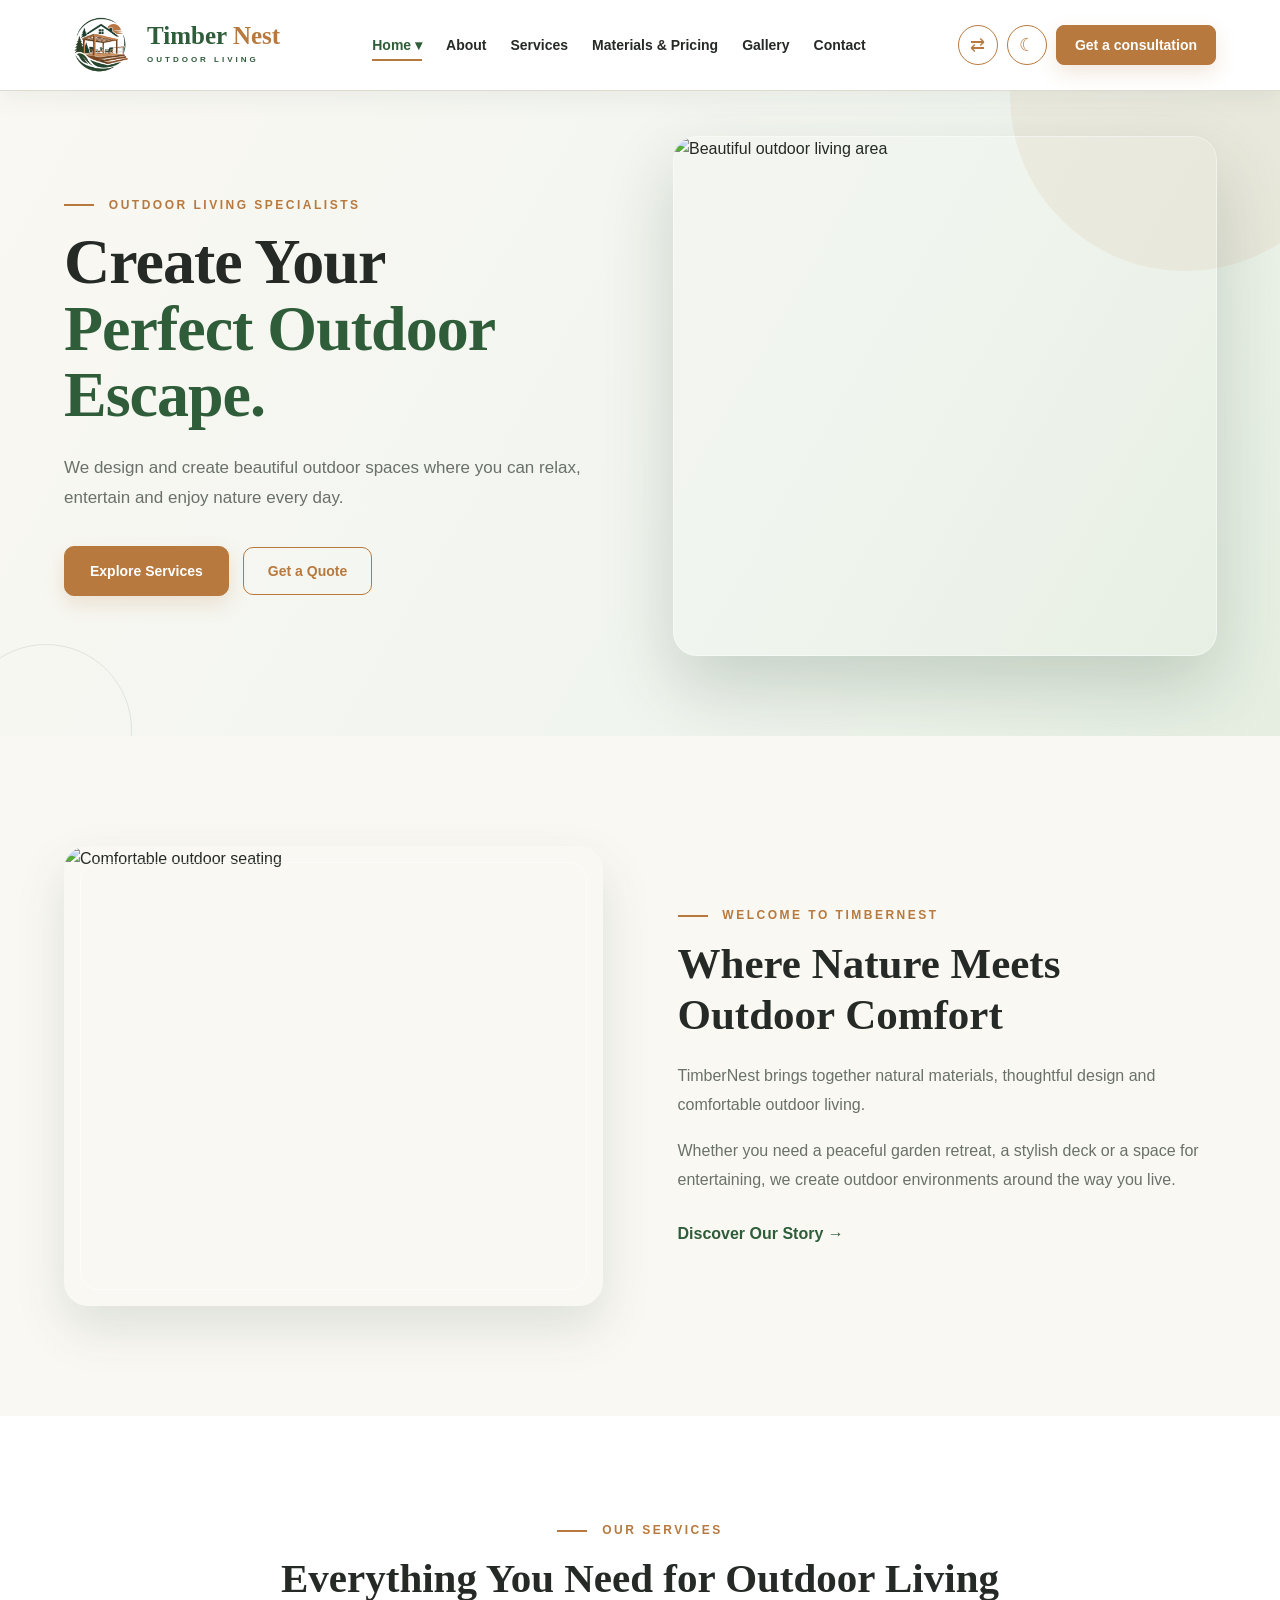
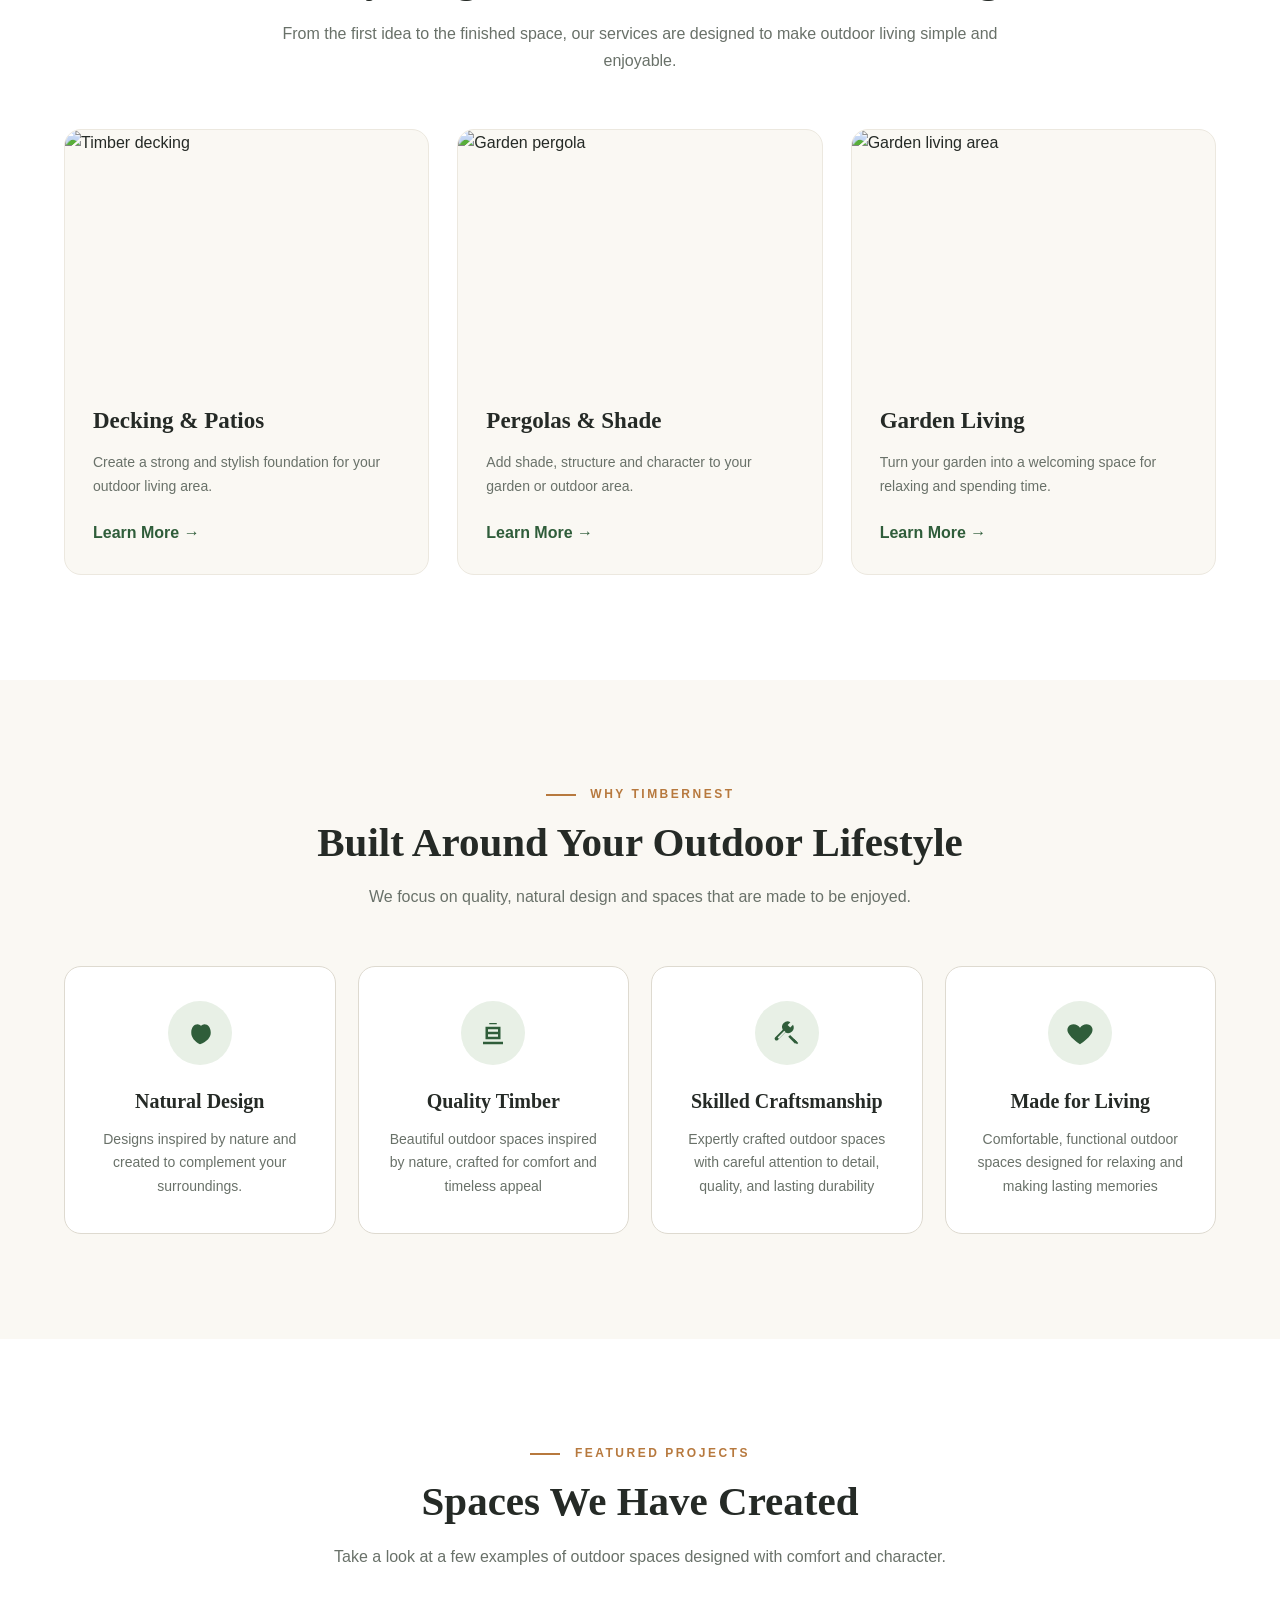
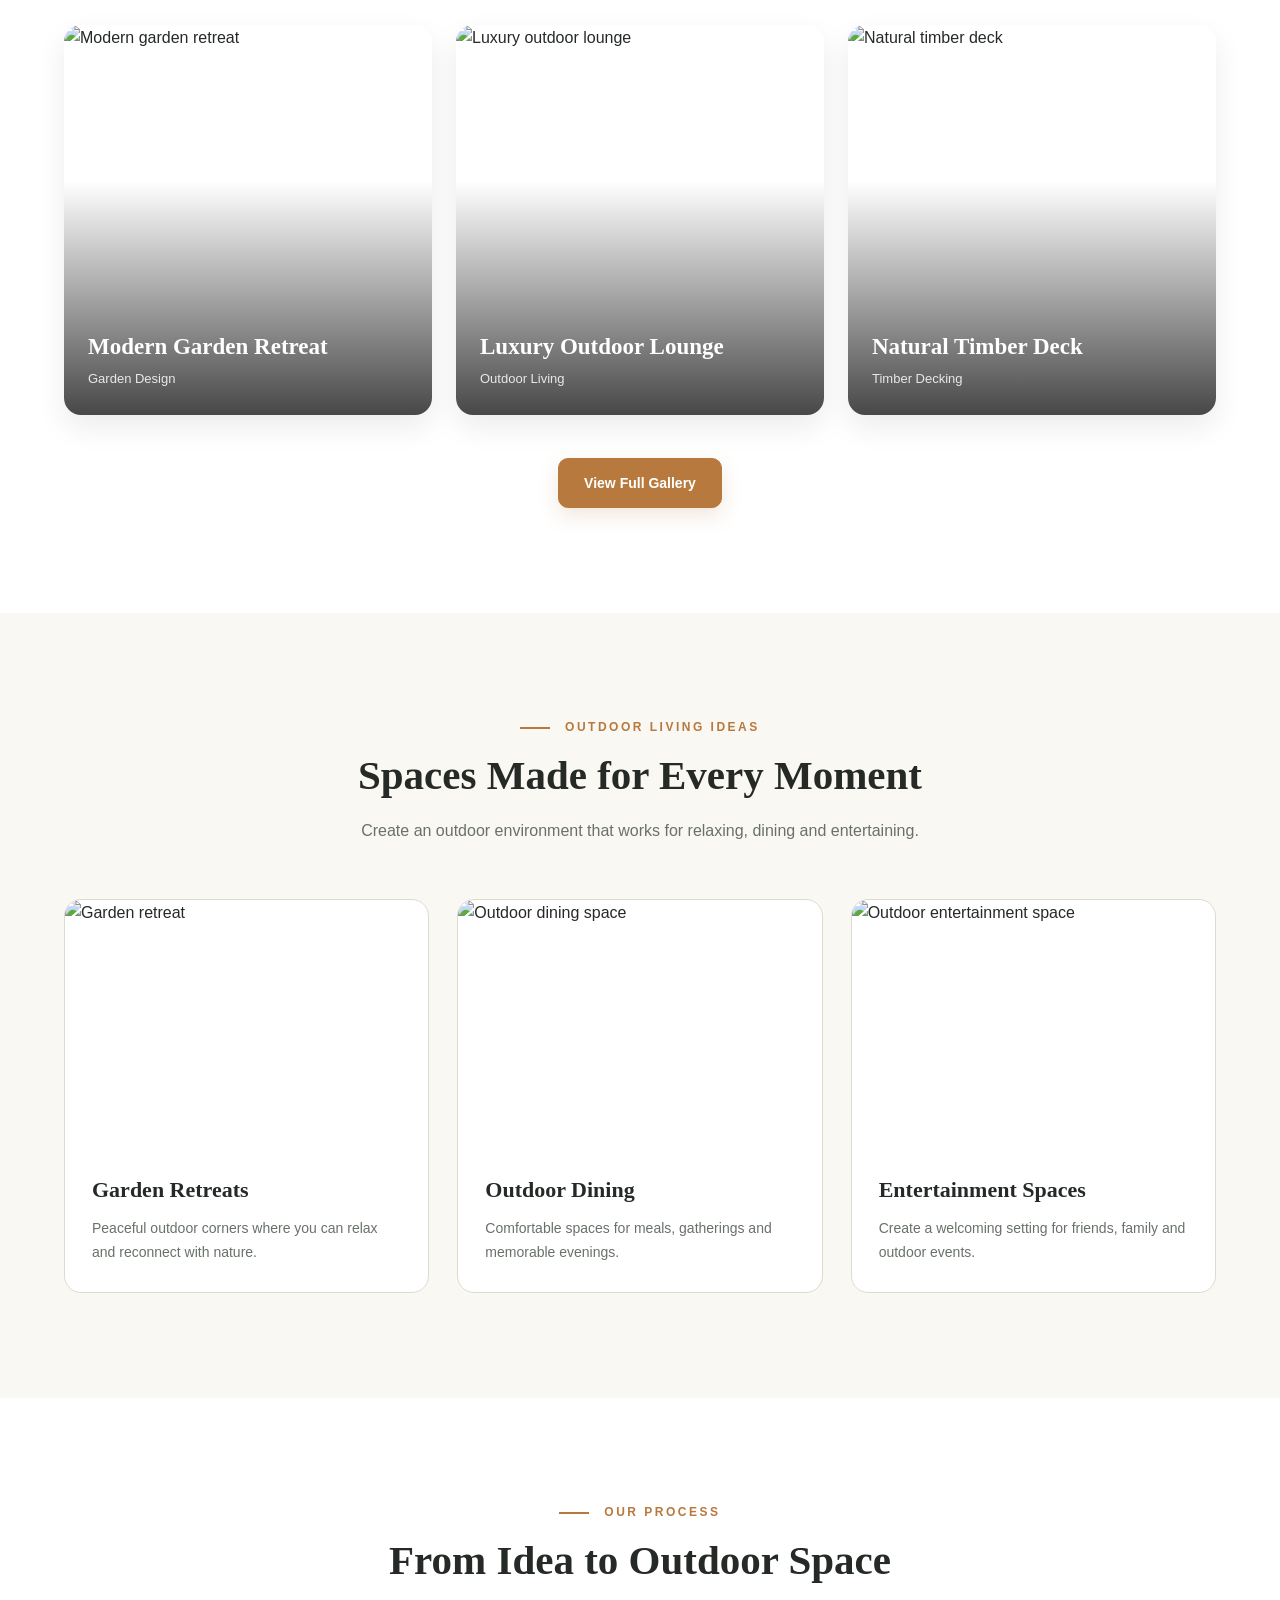
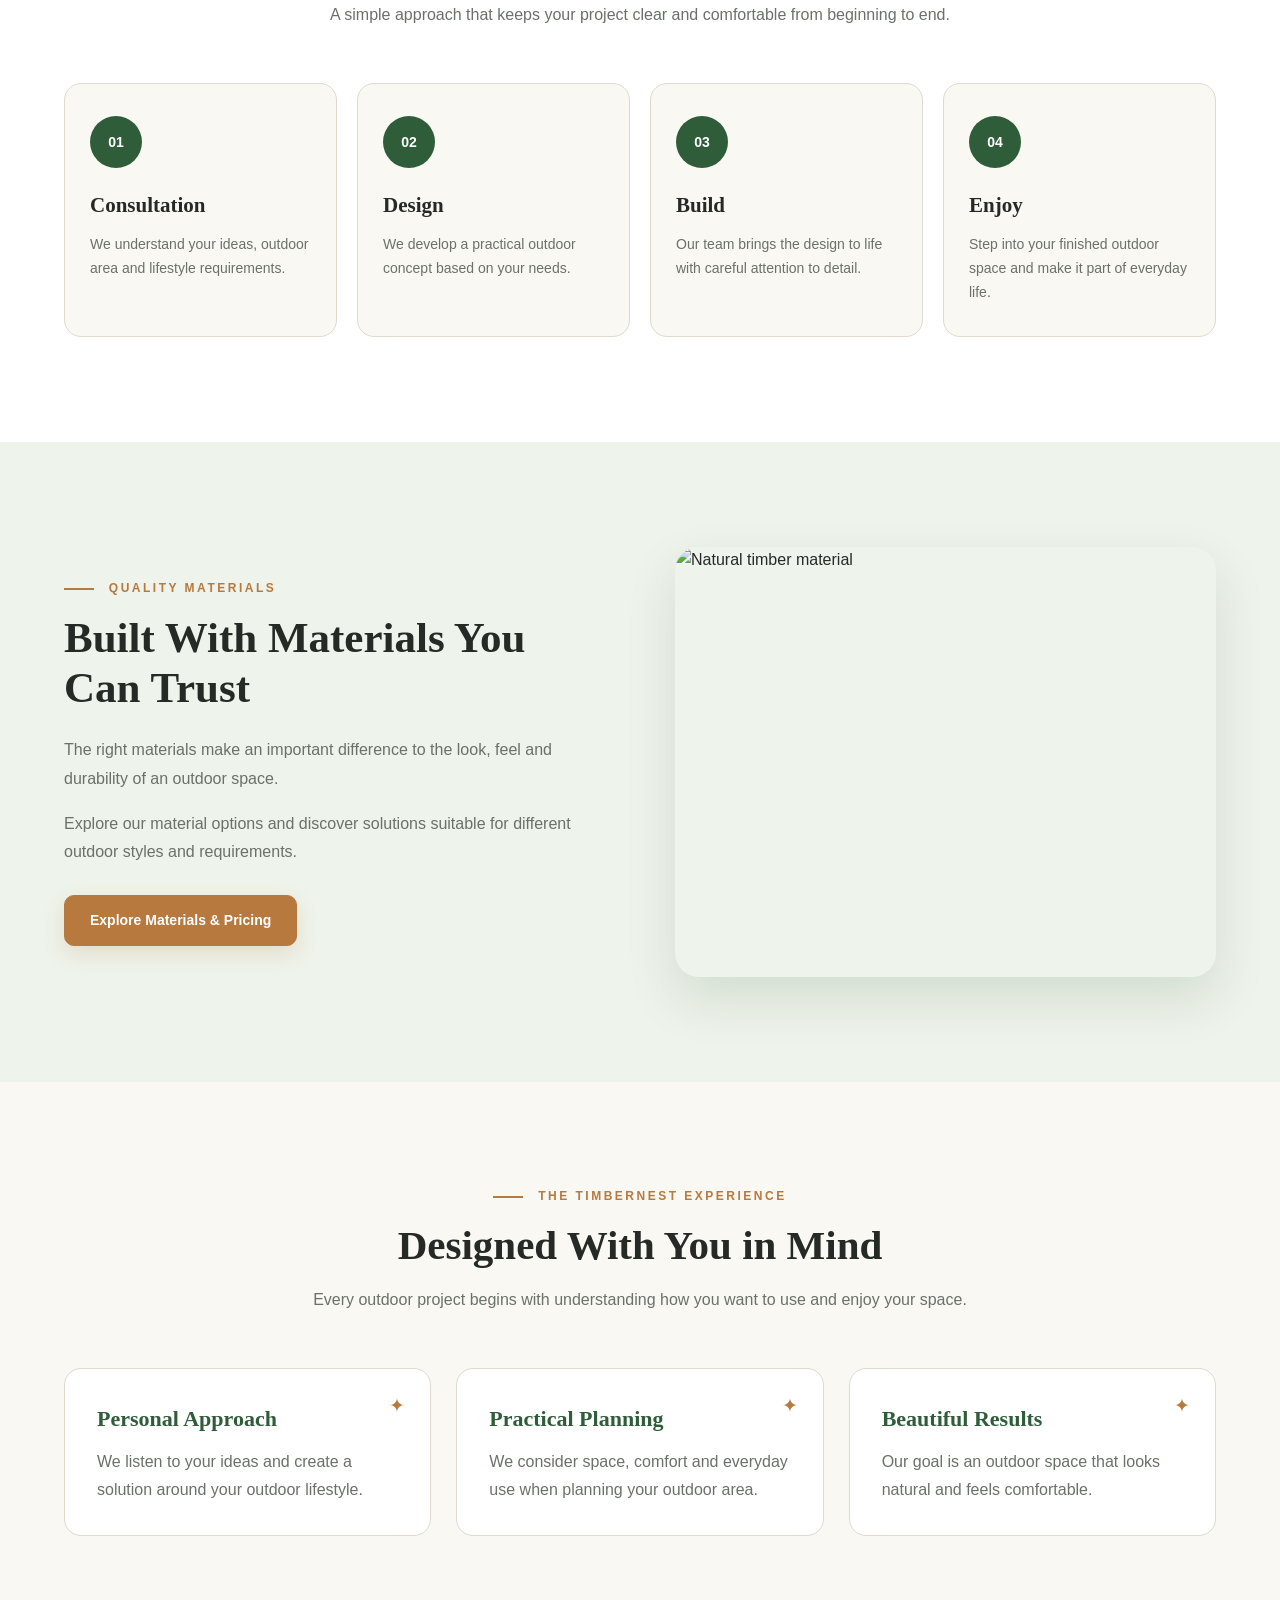
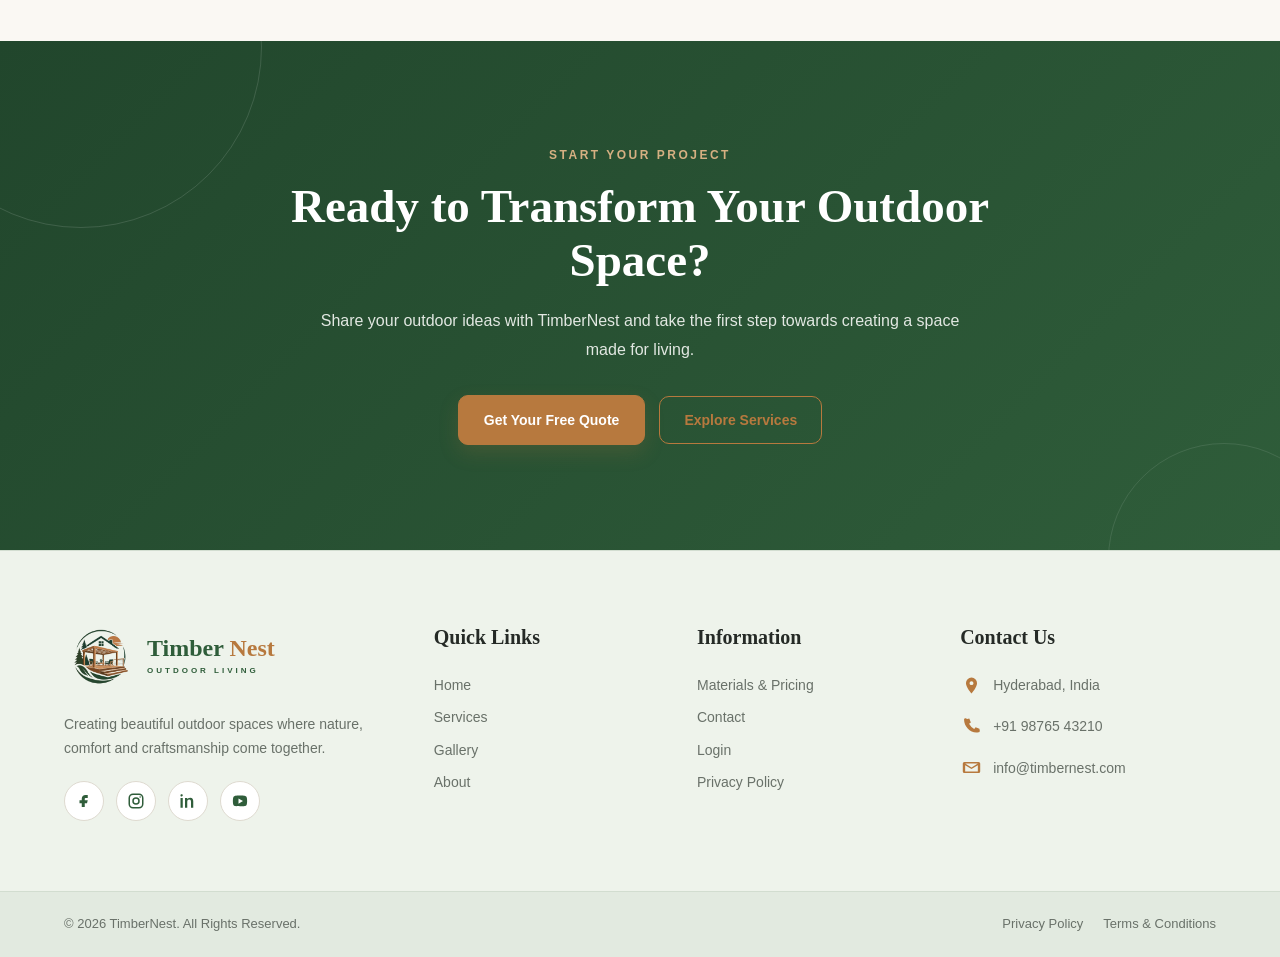
==== commit d52218fb: "Add files via upload" ====
--- a/index.html
+++ b/index.html
@@ -9,6 +9,7 @@
           content="width=device-width, initial-scale=1.0">
 
     <title>TimberNest | Outdoor Living</title>
+    <link rel="icon" type="image/png" href="logo.png">
 
     <link rel="stylesheet" href="style.css">
 
